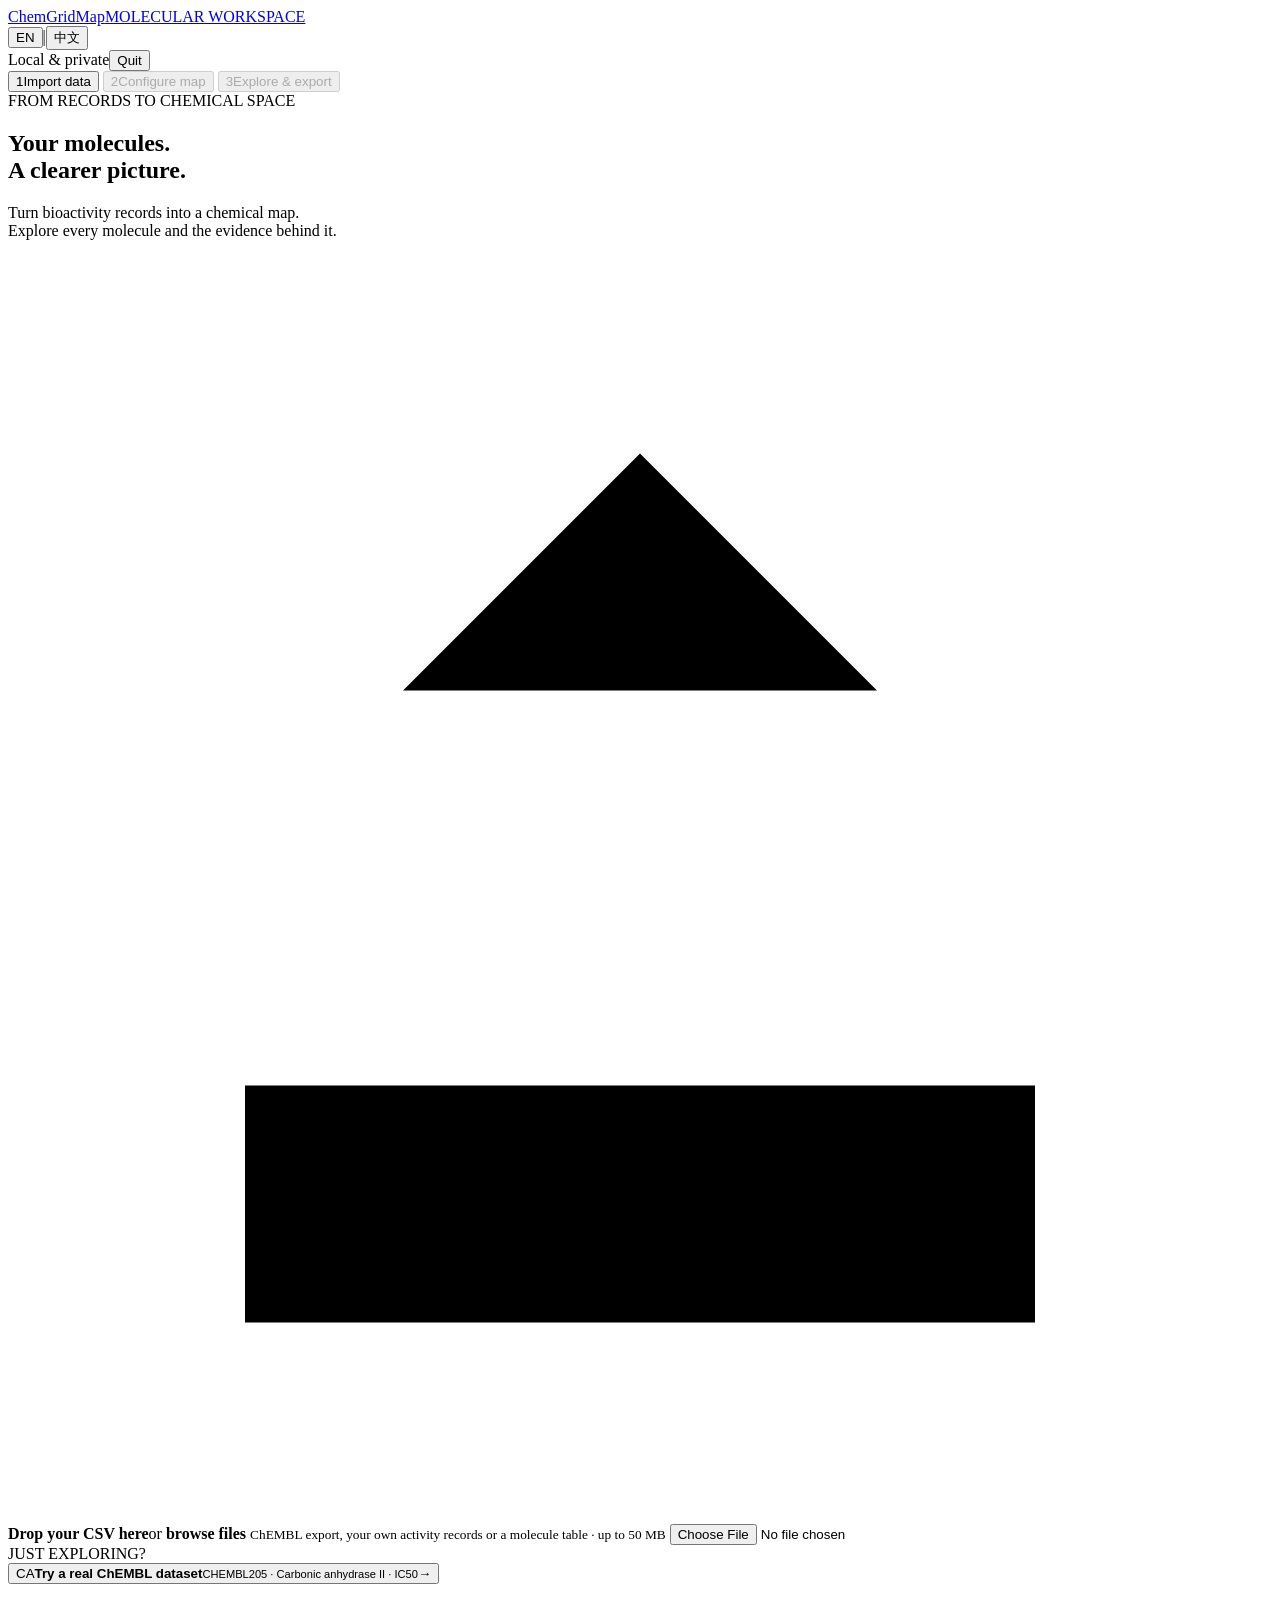
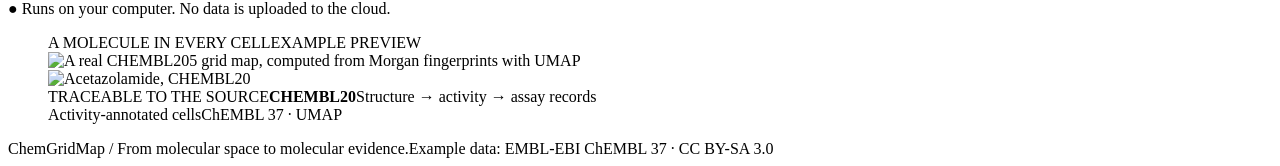
==== src/chemgridmap/web/index.html @ 155665f1 "Keep inspector field labels on one line and tidy the lookup control The inspector's field list share" ====
<!doctype html>
<html lang="en">
<head>
  <meta charset="utf-8">
  <meta name="viewport" content="width=device-width, initial-scale=1">
  <title data-i18n-text="s.001">ChemGridMap | Molecular workspace</title>
  <link rel="icon" href="data:,">
  <link rel="stylesheet" href="/app.css">
  <script src="/app.js" defer></script>
</head>
<body>
  <header class="topbar">
    <a class="brand" href="#" id="home" aria-label="ChemGridMap home" data-i18n-aria-label="s.002"><span class="brand-mark" aria-hidden="true"></span>ChemGridMap<span class="brand-tag" data-i18n-text="s.003">MOLECULAR WORKSPACE</span></a>
    <div class="top-actions"><div class="language-switch" role="group" aria-label="Language" data-i18n-aria-label="s.216"><button type="button" data-language="en" lang="en" aria-pressed="true" aria-label="English" data-i18n-aria-label="s.217">EN</button><span aria-hidden="true">|</span><button type="button" data-language="zh" lang="zh-CN" aria-pressed="false" aria-label="Chinese" data-i18n-aria-label="s.218">中文</button></div><span class="local-badge" data-i18n-text="s.004">Local &amp; private</span><span id="version"></span><button id="quit" class="quiet" data-i18n-text="s.005">Quit</button></div>
  </header>
  <nav class="stepper" aria-label="Workflow" data-i18n-aria-label="s.006">
    <button id="step-import" aria-current="step" data-i18n-text="s.007"><span>1</span>Import data</button><i aria-hidden="true"></i>
    <button id="step-configure" disabled data-i18n-text="s.008"><span>2</span>Configure map</button><i aria-hidden="true"></i>
    <button id="step-explore" disabled data-i18n-text="s.009"><span>3</span>Explore &amp; export</button>
  </nav>
  <div id="status" role="status" aria-live="polite" hidden></div>
  <main>
    <section id="page-import" class="page landing" aria-labelledby="import-title">
      <div class="welcome">
        <div class="eyebrow" data-i18n-text="s.010">FROM RECORDS TO CHEMICAL SPACE</div>
        <h1 id="import-title" data-i18n-text="s.011|s.012">Your molecules.<br>A clearer picture.</h1>
        <p class="lede" data-i18n-text="s.013|s.014">Turn bioactivity records into a chemical map.<br>Explore every molecule and the evidence behind it.</p>
        <label class="upload" id="drop-zone" for="csv">
          <svg viewBox="0 0 32 32" aria-hidden="true"><path d="M16 22V5m-6 6 6-6 6 6M6 21v6h20v-6"/></svg>
          <strong data-i18n-text="s.015">Drop your CSV here</strong><span data-i18n-text="s.016">or <b data-i18n-text="s.017">browse files</b></span>
          <small data-i18n-text="s.018">ChEMBL export, your own activity records or a molecule table · up to 50 MB</small>
          <input type="file" id="csv" accept=".csv,.tsv,text/csv" aria-label="Choose a CSV file" data-i18n-aria-label="s.019">
        </label>
        <div class="or-line"><span data-i18n-text="s.020">JUST EXPLORING?</span></div>
        <button id="demo" class="example-button"><span class="example-icon" aria-hidden="true">CA</span><span><strong data-i18n-text="s.021">Try a real ChEMBL dataset</strong><small data-i18n-text="s.022">CHEMBL205 · Carbonic anhydrase II · IC50</small></span><span class="arrow" aria-hidden="true">→</span></button>
        <p class="privacy" data-i18n-text="s.023"><span aria-hidden="true">●</span> Runs on your computer. No data is uploaded to the cloud.</p>
      </div>
      <figure class="example-art">
        <div class="art-header"><span class="eyebrow" data-i18n-text="s.024">A MOLECULE IN EVERY CELL</span><span class="sample-tag" data-i18n-text="s.025">EXAMPLE PREVIEW</span></div>
        <img class="hero-map" src="/example-map.svg" alt="A real CHEMBL205 grid map, computed from Morgan fingerprints with UMAP" data-i18n-alt="s.026">
        <div class="art-detail"><img src="/example-molecule.svg" alt="Acetazolamide, CHEMBL20" data-i18n-alt="s.027"><div><span class="eyebrow" data-i18n-text="s.028">TRACEABLE TO THE SOURCE</span><strong>CHEMBL20</strong><span data-i18n-text="s.029">Structure → activity → assay records</span></div></div>
        <figcaption><span data-i18n-text="s.030"><i class="dot active"></i><i class="dot medium"></i><i class="dot inactive"></i> Activity-annotated cells</span><span>ChEMBL 37 · UMAP</span></figcaption>
      </figure>
    </section>
    <section id="page-configure" class="page configure" hidden aria-labelledby="configure-title">
      <div class="page-heading"><div><div class="eyebrow" data-i18n-text="s.031">YOUR DATA, YOUR MAP</div><h1 id="configure-title" data-i18n-text="s.032">Ready to find the landscape?</h1><p class="muted" data-i18n-text="s.033">Review the input. Start with the defaults, or fine-tune your map.</p></div><button id="replace-input" class="secondary" data-i18n-text="s.034">Change dataset</button></div>
      <div class="configuration-grid">
        <aside class="source-card">
          <span class="eyebrow" data-i18n-text="s.035">SOURCE DATA</span><h2 id="input-name">Your dataset</h2><div id="input-summary" hidden></div>
          <div id="input-stats" class="source-stats"></div>
          <div class="source-note"><span aria-hidden="true">✓</span><div><strong data-i18n-text="s.037">Original records preserved</strong><p data-i18n-text="s.038">Cleaning and exclusions are recorded. Aggregated molecules remain linked to their retained source records.</p></div></div>
          <details id="preview" class="preview" hidden><summary data-i18n-text="s.039">Preview input records</summary><div id="preview-table" class="table-scroll"></div></details>
          <div class="source-note subtle"><span aria-hidden="true">↗</span><div><strong data-i18n-text="s.040">What happens next</strong><p data-i18n-text="s.041">Validate structures, summarize activity, project to 2D and assign one molecule per cell.</p></div></div>
        </aside>
        <form id="options" class="settings-card">
          <div class="settings-section"><div class="section-heading"><span class="number">01</span><h2 data-i18n-text="s.042">Data &amp; activity</h2></div>
            <label for="input-format" data-i18n-text="s.043">Input type<button type="button" class="parameter-help" data-help="h.input-format" data-help-control="input-format" aria-label="Help: Input type" aria-describedby="parameter-tooltip">?</button><select id="input-format"><option value="chembl" data-i18n-text="s.044">ChEMBL activity records</option><option value="generic" data-i18n-text="s.045">Generic activity records</option><option value="molecule" data-i18n-text="s.046">Molecule table (one row per molecule)</option></select></label>
            <div id="chembl-options" class="form-row"><label for="target" data-i18n-text="s.047">Target ChEMBL ID<button type="button" class="parameter-help" data-help="h.target" data-help-control="target" aria-label="Help: Target ChEMBL ID" aria-describedby="parameter-tooltip">?</button><input id="target" placeholder="Auto-detect one target" list="target-list" data-i18n-placeholder="s.048"><datalist id="target-list"></datalist></label><label for="activity-type" data-i18n-text="s.049">Activity endpoint<button type="button" class="parameter-help" data-help="h.activity-type" data-help-control="activity-type" aria-label="Help: Activity endpoint" aria-describedby="parameter-tooltip">?</button><select id="activity-type"><option>IC50</option><option>Ki</option><option>Kd</option><option>EC50</option><option>AC50</option><option data-i18n-text="s.050" value="Potency">Potency</option></select></label></div>
            <div id="molecule-options" hidden>
              <div class="form-row"><label for="compound-column" data-i18n-text="s.051">Compound column (record input)<button type="button" class="parameter-help" data-help="h.compound-column" data-help-control="compound-column" aria-label="Help: Compound column (record input)" aria-describedby="parameter-tooltip">?</button><select id="compound-column"></select></label><label for="smiles-col" data-i18n-text="s.052">SMILES column<button type="button" class="parameter-help" data-help="h.smiles-col" data-help-control="smiles-col" aria-label="Help: SMILES column" aria-describedby="parameter-tooltip">?</button><select id="smiles-col"></select></label></div>
              <div class="form-row"><label for="value-col" data-i18n-text="s.053">Activity column<button type="button" class="parameter-help" data-help="h.value-col" data-help-control="value-col" aria-label="Help: Activity column" aria-describedby="parameter-tooltip">?</button><select id="value-col"></select></label><label for="value-unit" data-i18n-text="s.054">Unit<button type="button" class="parameter-help" data-help="h.value-unit" data-help-control="value-unit" aria-label="Help: Unit" aria-describedby="parameter-tooltip">?</button><select id="value-unit"><option value="p">pActivity (−log10 M)</option><option>M</option><option>mM</option><option value="uM">µM</option><option>nM</option><option>pM</option></select></label></div>
              <label for="unit-column" data-i18n-text="s.055">Unit column (optional)<button type="button" class="parameter-help" data-help="h.unit-column" data-help-control="unit-column" aria-label="Help: Unit column (optional)" aria-describedby="parameter-tooltip">?</button><select id="unit-column"></select></label>
              <label for="document-column" data-i18n-text="s.056">Evidence unit column (document, batch or run)<button type="button" class="parameter-help" data-help="h.document-column" data-help-control="document-column" aria-label="Help: Evidence unit column (document, batch or run)" aria-describedby="parameter-tooltip">?</button><select id="document-column"></select><span class="micro" data-i18n-text="s.057">Records in one unit count as one piece of evidence.</span></label>
              <label id="reference-column-control" for="reference-column" data-i18n-text="c.reference-column">Reference column (DOI, PubMed ID or URL)<button type="button" class="parameter-help" data-help="h.reference-column" data-help-control="reference-column" aria-label="Help: Reference column (DOI, PubMed ID or URL)" aria-describedby="parameter-tooltip">?</button><select id="reference-column"></select></label>
              <div class="form-row"><label for="relation-column" data-i18n-text="s.058">Relation column (optional)<button type="button" class="parameter-help" data-help="h.relation-column" data-help-control="relation-column" aria-label="Help: Relation column (optional)" aria-describedby="parameter-tooltip">?</button><select id="relation-column"></select></label><label for="label-col" data-i18n-text="s.059">Class column (optional)<button type="button" class="parameter-help" data-help="h.label-col" data-help-control="label-col" aria-label="Help: Class column (optional)" aria-describedby="parameter-tooltip">?</button><select id="label-col"></select></label></div>
              <div id="source-input-control" hidden>
                <label for="source-csv" data-i18n-text="c.source-csv">Source lookup: ChEMBL export (optional)<button type="button" class="parameter-help" data-help="h.source-csv" data-help-control="source-csv" aria-label="Help: Source lookup: ChEMBL export (optional)" aria-describedby="parameter-tooltip">?</button><input id="source-csv" type="file" accept=".csv,.tsv,text/csv,text/tab-separated-values" aria-label="Source lookup: ChEMBL export (optional)" data-i18n-aria-label="c.source-csv"><span class="localized-file-picker" aria-hidden="true" data-i18n-text="u.chooseFile">Choose file</span></label>
                <div id="source-input-info" hidden><p class="query-file"><strong id="source-input-name"></strong><span id="source-input-rows" class="micro"></span><button id="remove-source-input" type="button" class="quiet" data-i18n-text="s.064">Remove</button></p></div>
              </div>
              <p class="micro" data-i18n-text="s.060">Generic activity records use a compound, SMILES and activity column to aggregate repeated records. Evidence units estimate class support with the same evidence code as ChEMBL input.</p>
            </div>
            <section class="query-input" aria-labelledby="query-input-title">
              <h3 id="query-input-title" data-i18n-text="s.061">Unmeasured molecules (optional)</h3>
              <p class="micro" data-i18n-text="s.062">Mapped with the measured data and listed with their most similar measured molecules. No activity is predicted.</p>
              <label for="query-csv" data-i18n-text="s.063">CSV or TSV file<button type="button" class="parameter-help" data-help="h.query-csv" data-help-control="query-csv" aria-label="Help: CSV or TSV file" aria-describedby="parameter-tooltip">?</button><input type="file" id="query-csv" accept=".csv,.tsv,text/csv,text/tab-separated-values" aria-label="CSV or TSV file" data-i18n-aria-label="s.063"><span class="localized-file-picker" aria-hidden="true" data-i18n-text="u.chooseFile">Choose file</span></label>
              <div id="query-input-info" hidden>
                <p class="query-file"><strong id="query-input-name"></strong><span id="query-input-rows" class="micro"></span><button id="remove-query-input" type="button" class="quiet" data-i18n-text="s.064">Remove</button></p>
                <div class="form-row"><label for="query-smiles-col" data-i18n-text="s.052">SMILES column<button type="button" class="parameter-help" data-help="h.query-smiles-col" data-help-control="query-smiles-col" aria-label="Help: SMILES column" aria-describedby="parameter-tooltip">?</button><select id="query-smiles-col"></select></label><label for="query-id-col" data-i18n-text="s.065">ID column (optional)<button type="button" class="parameter-help" data-help="h.query-id-col" data-help-control="query-id-col" aria-label="Help: ID column (optional)" aria-describedby="parameter-tooltip">?</button><select id="query-id-col"></select></label></div>
              </div>
            </section>
          </div>
          <div class="settings-section"><div class="section-heading"><span class="number">02</span><h2 data-i18n-text="s.066">Layout</h2><span class="pill" data-i18n-text="s.067">Defaults ready to use</span></div>
            <div class="form-row"><label for="representation" data-i18n-text="s.068">Representation<button type="button" class="parameter-help" data-help="h.representation" data-help-control="representation" aria-label="Help: Representation" aria-describedby="parameter-tooltip">?</button><select id="representation"><option value="morgan" data-i18n-text="s.069">Morgan fingerprint</option><option value="descriptors" data-i18n-text="s.070">Molecular descriptors</option></select></label><label for="projection" data-i18n-text="s.071">2D projection<button type="button" class="parameter-help" data-help="h.projection" data-help-control="projection" aria-label="Help: 2D projection" aria-describedby="parameter-tooltip">?</button><select id="projection"><option value="umap" data-i18n-text="s.072">UMAP · default nonlinear neighborhoods</option><option value="pca" data-i18n-text="s.073">PCA · fast starting point</option><option value="tsne" data-i18n-text="s.074">t-SNE · nonlinear neighborhoods</option></select></label></div>
            <div class="density-control"><div class="density-copy"><label for="occupancy" data-i18n-text="s.075">Grid occupancy <button type="button" class="parameter-help" data-help="h.occupancy" data-help-control="occupancy" aria-label="Help: Grid occupancy" aria-describedby="parameter-tooltip">?</button><output id="occupancy-value">40%</output></label><input id="occupancy" type="range" min="10" max="100" value="40" step="5"><div class="range-ends"><span data-i18n-text="s.076">More open space</span><span data-i18n-text="s.077">More compact</span></div></div><div id="density-preview" class="density-preview" aria-hidden="true"></div></div>
            <p class="micro" data-i18n-text="s.078">Occupancy controls empty space, not guaranteed neighborhood preservation.</p>
          </div>
          <details id="advanced" class="advanced"><summary data-i18n-text="s.079">Advanced settings <span data-i18n-text="s.080">Activity thresholds, molecular identity &amp; export</span></summary>
            <div class="form-row"><label for="grouping" data-i18n-text="s.081">Structure grouping<button type="button" class="parameter-help" data-help="h.grouping" data-help-control="grouping" aria-label="Help: Structure grouping" aria-describedby="parameter-tooltip">?</button><select id="grouping"><option value="butina">Morgan / Butina</option><option value="external" data-i18n-text="s.082">Supplied groups (molecule table)</option><option value="none" data-i18n-text="s.083">No grouping</option></select></label><label for="group-similarity" data-butina-setting data-i18n-text="s.084">Center similarity threshold<button type="button" class="parameter-help" data-help="h.group-similarity" data-help-control="group-similarity" aria-label="Help: Center similarity threshold" aria-describedby="parameter-tooltip">?</button><input id="group-similarity" type="number" min="0.01" max="1" step="0.01" value="0.6"></label></div>
            <div class="form-row" data-external-setting><label for="cluster-col" data-i18n-text="s.085">External group column<button type="button" class="parameter-help" data-help="h.cluster-col" data-help-control="cluster-col" aria-label="Help: External group column" aria-describedby="parameter-tooltip">?</button><input id="cluster-col" placeholder="cluster_id"></label><label for="cluster-source" data-i18n-text="s.086">External group source<button type="button" class="parameter-help" data-help="h.cluster-source" data-help-control="cluster-source" aria-label="Help: External group source" aria-describedby="parameter-tooltip">?</button><input id="cluster-source" placeholder="Method, parameters or provenance" data-i18n-placeholder="s.087"></label></div>
            <div class="form-row" data-core-setting><label for="core-rule" data-i18n-text="s.088">Group core<button type="button" class="parameter-help" data-help="h.core-rule" data-help-control="core-rule" aria-label="Help: Group core" aria-describedby="parameter-tooltip">?</button><select id="core-rule"><option value="coverage" data-i18n-text="s.089">Largest core covering the target share</option><option value="most_frequent" data-i18n-text="s.090">Most frequent scaffold (0.4 rule)</option><option value="fmcs" data-i18n-text="s.091">FMCS within the coverage target</option></select></label><label for="core-coverage-target" data-i18n-text="s.092">Core coverage target<button type="button" class="parameter-help" data-help="h.core-coverage-target" data-help-control="core-coverage-target" aria-label="Help: Core coverage target" aria-describedby="parameter-tooltip">?</button><input id="core-coverage-target" type="number" min="0.5" max="1" step="0.05" value="0.8"></label></div>
            <label for="fmcs-timeout" data-fmcs-setting hidden data-i18n-text="s.093">FMCS timeout (seconds)<button type="button" class="parameter-help" data-help="h.fmcs-timeout" data-help-control="fmcs-timeout" aria-label="Help: FMCS timeout (seconds)" aria-describedby="parameter-tooltip">?</button><input id="fmcs-timeout" type="number" min="1" step="1" value="1"><span class="micro" data-i18n-text="s.094">A timeout produces a partial core and can vary with machine speed and load.</span></label>
            <div class="form-row"><label for="grid-refinement" data-i18n-text="s.095">Grid layout<button type="button" class="parameter-help" data-help="h.grid-refinement" data-help-control="grid-refinement" aria-label="Help: Grid layout" aria-describedby="parameter-tooltip">?</button><select id="grid-refinement"><option value="neighbors" data-i18n-text="s.096">Neighbor-refined</option><option value="none" data-i18n-text="s.097">Minimum displacement (0.4 rule)</option></select></label><label for="activity-confidence" class="checkbox" data-i18n-text="s.098"><input type="checkbox" id="activity-confidence" checked> Estimate activity class support from source documents<button type="button" class="parameter-help" data-help="h.activity-confidence" data-help-control="activity-confidence" aria-label="Help: Estimate activity class support from source documents" aria-describedby="parameter-tooltip">?</button></label></div>
            <label for="merge-identical-documents" class="checkbox" data-i18n-text="s.099"><input type="checkbox" id="merge-identical-documents" checked> Merge identical activity values across source documents into one evidence unit<button type="button" class="parameter-help" data-help="h.merge-identical-documents" data-help-control="merge-identical-documents" aria-label="Help: Merge identical activity values across source documents into one evidence unit" aria-describedby="parameter-tooltip">?</button></label>
            <label for="use-assumed-sigma" class="checkbox" data-i18n-text="s.100"><input type="checkbox" id="use-assumed-sigma"> Use an assumed σ instead of estimating it from the data<button type="button" class="parameter-help" data-help="h.use-assumed-sigma" data-help-control="use-assumed-sigma" aria-label="Help: Use an assumed σ instead of estimating it from the data" aria-describedby="parameter-tooltip">?</button></label>
            <label for="assumed-sigma" data-i18n-text="s.101">Assumed σ (log units)<button type="button" class="parameter-help" data-help="h.assumed-sigma" data-help-control="assumed-sigma" aria-label="Help: Assumed σ (log units)" aria-describedby="parameter-tooltip">?</button><input id="assumed-sigma" type="number" min="0" step="any" value="0.64" disabled></label>
            <p class="micro" data-i18n-text="s.102">Use this when there are no evidence-unit identifiers or too few repeated compounds. 0.64 is the literature value used by the fallback (Landrum &amp; Riniker 2024).</p>
            <p id="assumed-sigma-unavailable" class="micro" hidden data-i18n-text="s.103">A molecule table has one row per molecule and does not estimate activity evidence. Use Generic activity records to apply an assumed σ.</p>
            <label for="evidence-model" data-i18n-text="s.104">Activity evidence model<button type="button" class="parameter-help" data-help="h.evidence-model" data-help-control="evidence-model" aria-label="Help: Activity evidence model" aria-describedby="parameter-tooltip">?</button><select id="evidence-model"><option value="gaussian" data-i18n-text="s.105">Gaussian (default)</option><option value="exclude-flagged" data-i18n-text="s.106">Exclude documents in flagged offset pairs</option></select></label>
            <div class="form-row"><label for="support-level" data-i18n-text="s.107">Support level<button type="button" class="parameter-help" data-help="h.support-level" data-help-control="support-level" aria-label="Help: Support level" aria-describedby="parameter-tooltip">?</button><input id="support-level" type="number" min="0.51" max="0.99" step="any" value="0.8"></label><label data-i18n-option="offset-display:s.109" for="offset-display" data-i18n-text="s.108">Offset display<button type="button" class="parameter-help" data-help="h.offset-display" data-help-control="offset-display" aria-label="Help: Offset display" aria-describedby="parameter-tooltip">?</button><select id="offset-display"><option value="none" selected>Leave display unchanged</option><option value="uncertain" data-i18n-text="s.110">Mark touched entries uncertain</option></select></label></div>
            <div class="form-row"><label for="offset-min-shared" data-i18n-text="s.111">Offset minimum shared entries<button type="button" class="parameter-help" data-help="h.offset-min-shared" data-help-control="offset-min-shared" aria-label="Help: Offset minimum shared entries" aria-describedby="parameter-tooltip">?</button><input id="offset-min-shared" type="number" min="2" step="1" value="3"></label><label for="offset-min-difference" data-i18n-text="s.112">Offset minimum difference (log units)<button type="button" class="parameter-help" data-help="h.offset-min-difference" data-help-control="offset-min-difference" aria-label="Help: Offset minimum difference (log units)" aria-describedby="parameter-tooltip">?</button><input id="offset-min-difference" type="number" min="0.01" step="any" value="1"></label></div>
            <label for="offset-sign-agreement" data-i18n-text="s.113">Offset sign agreement<button type="button" class="parameter-help" data-help="h.offset-sign-agreement" data-help-control="offset-sign-agreement" aria-label="Help: Offset sign agreement" aria-describedby="parameter-tooltip">?</button><input id="offset-sign-agreement" type="number" min="0.51" max="1" step="any" value="0.8"></label>
            <label for="identity-conflicts" data-i18n-text="s.114">Parent identity conflicts<button type="button" class="parameter-help" data-help="h.identity-conflicts" data-help-control="identity-conflicts" aria-label="Help: Parent identity conflicts" aria-describedby="parameter-tooltip">?</button><select id="identity-conflicts"><option value="error" data-i18n-text="s.115">Stop and report</option><option value="exclude" data-i18n-text="s.116">Exclude conflicting parents</option></select></label>
            <p class="micro" data-i18n-text="s.117">Groups use original Morgan fingerprints, not 2D islands. Exact grouping supports up to 10,000 molecules; choose No grouping for larger maps.</p>
            <div class="form-row"><label for="lower"><span id="lower-label">Lower pChEMBL</span><button type="button" class="parameter-help" data-help="h.lower" data-help-control="lower" aria-label="Help: Lower pChEMBL" aria-describedby="parameter-tooltip">?</button><input id="lower" type="number" value="6" step="0.1" required></label><label for="upper"><span id="upper-label">Upper pChEMBL</span><button type="button" class="parameter-help" data-help="h.upper" data-help-control="upper" aria-label="Help: Upper pChEMBL" aria-describedby="parameter-tooltip">?</button><input id="upper" type="number" value="7" step="0.1" required></label></div>
            <div class="form-row"><label for="conflict-range" data-i18n-text="s.120">Wide record range threshold<button type="button" class="parameter-help" data-help="h.conflict-range" data-help-control="conflict-range" aria-label="Help: Wide record range threshold" aria-describedby="parameter-tooltip">?</button><input id="conflict-range" type="number" value="1" min="0" step="0.1" required></label><label for="seed" data-i18n-text="s.121">Random seed<button type="button" class="parameter-help" data-help="h.seed" data-help-control="seed" aria-label="Help: Random seed" aria-describedby="parameter-tooltip">?</button><input id="seed" type="number" value="42" min="0" step="1" required></label></div>
            <label for="identity" data-i18n-text="s.122">Molecular identity<button type="button" class="parameter-help" data-help="h.identity" data-help-control="identity" aria-label="Help: Molecular identity" aria-describedby="parameter-tooltip">?</button><select id="identity"><option value="auto" data-i18n-text="s.123">Automatic (parent IDs when available)</option><option value="parent-id" data-i18n-text="s.124">Require parent IDs</option><option value="canonical-smiles" data-i18n-text="s.125">Canonical SMILES</option></select></label>
            <label for="structure-policy" data-i18n-text="s.126">Structure policy<button type="button" class="parameter-help" data-help="h.structure-policy" data-help-control="structure-policy" aria-label="Help: Structure policy" aria-describedby="parameter-tooltip">?</button><select id="structure-policy"><option value="auto" data-i18n-text="s.127">Automatic</option><option value="parent" data-i18n-text="s.128">ChEMBL parent normalization</option><option value="as-recorded" data-i18n-text="s.129">As recorded</option></select></label>
            <label for="detail" data-i18n-text="s.130">Map detail<button type="button" class="parameter-help" data-help="h.detail" data-help-control="detail" aria-label="Help: Map detail" aria-describedby="parameter-tooltip">?</button><select id="detail"><option value="auto" data-i18n-text="s.131">Auto: structures up to 2,000 molecules</option><option value="full" data-i18n-text="s.132">All molecular structures</option><option value="overview" data-i18n-text="s.133">Color overview</option></select></label>
            <label for="raster" class="checkbox" data-i18n-text="s.134"><input type="checkbox" id="raster" checked> Include PNG and PDF alongside SVG<button type="button" class="parameter-help" data-help="h.raster" data-help-control="raster" aria-label="Help: Include PNG and PDF alongside SVG" aria-describedby="parameter-tooltip">?</button></label>
          </details>
          <div class="build-row"><span data-i18n-text="s.135">All results are saved locally.</span><button id="build" type="submit" class="primary" disabled data-i18n-text="s.136">Generate map <span aria-hidden="true">→</span></button></div>
        </form>
      </div>
    </section>
    <section id="page-explore" class="page explore" hidden aria-labelledby="explore-title">
      <div class="page-heading explore-heading"><div><span class="eyebrow" data-i18n-text="s.137">MOLECULAR LANDSCAPE</span><h1 id="explore-title" data-i18n-text="s.138">Explore the map</h1><p id="run-caption" class="muted"></p></div><div class="result-actions"><button id="adjust-settings" class="secondary" data-i18n-text="s.139">Adjust settings</button><button id="open-audit" class="secondary" disabled data-i18n-text="s.140">Data audit <span id="audit-count" class="count-badge" hidden></span></button><button id="open-export" class="primary" disabled data-i18n-text="s.141">Export <span aria-hidden="true">↗</span></button></div></div>
      <section id="summary" class="stat-strip" hidden aria-label="Run summary" data-i18n-aria-label="s.142"></section>
      <section id="group-controls" class="group-controls" hidden aria-label="Structural comparison" data-i18n-aria-label="s.143">
        <label for="color-mode" data-i18n-text="s.144">Color by<button type="button" class="parameter-help" data-help="h.color-mode" data-help-control="color-mode" aria-label="Help: Color by" aria-describedby="parameter-tooltip">?</button><select id="color-mode"><option value="activity" data-i18n-text="s.145">Observed activity</option><option value="support" data-i18n-text="s.146">Activity class support</option><option value="reliability" data-i18n-text="s.147">Neighbor reliability</option><option value="structure" data-i18n-text="s.148">Structure group</option></select></label>
        <label for="measurement-filter" id="measurement-filter-control" hidden data-i18n-text="s.149">Show<button type="button" class="parameter-help" data-help="h.measurement-filter" data-help-control="measurement-filter" aria-label="Help: Show" aria-describedby="parameter-tooltip">?</button><select id="measurement-filter"><option value="all" data-i18n-text="s.150">All molecules</option><option value="measured" data-i18n-text="s.151">Measured only</option><option value="not_measured" data-i18n-text="s.152">Not measured only</option></select></label>
        <label for="group-select" data-group-only data-i18n-text="s.148">Structure group<button type="button" class="parameter-help" data-help="h.group-select" data-help-control="group-select" aria-label="Help: Structure group" aria-describedby="parameter-tooltip">?</button><select id="group-select"><option value="" selected data-i18n-text="s.153">None</option></select></label>
        <button id="compare-group" class="secondary" data-group-only disabled data-i18n-text="s.154">Compare structures</button>
        <label for="show-neighbor-links" class="checkbox" data-i18n-text="s.155"><input id="show-neighbor-links" type="checkbox" checked> Mark neighbor agreement<button type="button" class="parameter-help" data-help="h.show-neighbor-links" data-help-control="show-neighbor-links" aria-label="Help: Mark neighbor agreement" aria-describedby="parameter-tooltip">?</button></label>
        <div id="group-core-card" class="group-core-card" hidden aria-live="polite"><div id="group-core-svg" class="group-core-image"></div><div><strong id="group-core-title"></strong><p id="group-core-coverage"></p><p id="group-core-rule" class="micro"></p></div></div>
        <span id="group-method" class="micro" data-group-only></span>
      </section>
      <div class="map-and-inspector" id="map-layout">
        <section class="map-card">
          <div class="map-toolbar"><div class="tabs" role="tablist" aria-label="Map view" data-i18n-aria-label="s.156"><button id="grid-tab" class="active" role="tab" aria-selected="true" data-i18n-text="s.157">Grid map</button><button id="projection-tab" role="tab" aria-selected="false" data-i18n-text="s.071">2D projection</button></div><form id="find-molecule" class="find"><input id="molecule-id" placeholder="Find a molecule ID" aria-label="Molecule ID" data-i18n-placeholder="s.158" data-i18n-aria-label="s.159"><button aria-label="Find molecule" data-i18n-text="s.161" data-i18n-aria-label="s.160">Find</button></form><div class="zoom-tools"><button id="zoom-out" aria-label="Zoom out" data-i18n-aria-label="s.162">−</button><button id="fit" data-i18n-text="s.163">Fit</button><button id="zoom-in" aria-label="Zoom in" data-i18n-aria-label="s.164">+</button></div></div>
          <div id="map-viewport" tabindex="0" aria-label="Chemical map. Click a molecule to inspect. Drag to pan, scroll to zoom, or use plus, minus and zero keys." data-i18n-aria-label="s.165">
            <div id="empty-map"><div class="loading-mark" aria-hidden="true"><i></i><i></i><i></i><i></i></div><h2 data-i18n-text="s.166">Building your chemical landscape</h2><p id="build-progress">Preparing input records...</p><small data-i18n-text="s.168">Keep this window open. Results will appear here automatically.</small></div>
            <div id="map-stage"></div>
          </div>
          <div class="map-bottom"><div id="legend" class="legend"></div><span id="view-hint" class="map-hint">Click a cell to inspect · Scroll to zoom · Drag to pan</span></div>
        </section>
        <aside id="inspector" class="inspector" hidden aria-label="Selected molecule" data-i18n-aria-label="s.170">
          <div class="inspector-heading"><span class="eyebrow" data-i18n-text="s.171">MOLECULE INSPECTOR</span><button id="close-inspector" class="icon-button" aria-label="Close molecule inspector" data-i18n-aria-label="s.172">×</button></div>
          <p id="selection-hint" class="muted">Select a molecule on the map.</p>
          <div id="selected-group" class="group-link" hidden><span id="selected-group-summary"></span><button id="selected-group-highlight" class="secondary full" data-i18n-text="s.174">Highlight on map</button><button id="selected-group-button" class="secondary full" data-i18n-text="s.175">Compare this structural group</button></div>
          <div id="neighbor-key" class="neighbor-key" hidden><span class="shared" data-i18n-text="s.176">Shared neighbor</span><span class="grid-only" data-i18n-text="s.177">Grid only</span><span class="representation-only" data-i18n-text="s.178">Representation only</span><p class="micro" data-i18n-text="s.179">Outlines mark neighborhood membership, not confidence.</p></div>
          <div id="selection" hidden>
            <p id="query-match-note" class="note" hidden></p>
            <div class="selected-title"><h2 id="selected-id"></h2><span id="measurement-badge" class="measurement-badge" hidden data-i18n-text="s.180">Not measured</span></div>
            <div id="cell-location" class="micro"></div><div id="molecule-svg"></div>
            <div id="query-selection" hidden><div id="query-summary"></div><section id="query-neighbors"><h3 data-i18n-text="s.181">Most similar measured molecules (Morgan Tanimoto)</h3><div id="query-neighbor-table" class="table-scroll"></div><p class="micro" data-i18n-text="s.182">Measured neighbours in fingerprint space, not a prediction for this molecule. Grid adjacency is not evidence.</p></section></div>
            <div id="measured-selection"><div id="evidence-summary"></div><section id="sources" hidden aria-labelledby="sources-title"><h3 id="sources-title" data-i18n-text="u5.sources">Sources</h3><ul id="source-list" class="source-list" tabindex="0" aria-labelledby="sources-title"></ul></section><section id="possible-sources" hidden aria-labelledby="possible-sources-title"><h3 id="possible-sources-title" data-i18n-text="u7.possibleSources">Possible sources (same structure in the ChEMBL file)</h3><p id="possible-sources-note" class="micro"></p><ul id="possible-source-list" class="source-list" tabindex="0" aria-labelledby="possible-sources-title"></ul><p id="possible-sources-empty" class="micro" hidden></p></section><details><summary data-i18n-text="s.183">Local grid window</summary><div id="neighborhood-svg"></div><p class="micro" data-i18n-text="s.184">Occupied cells in a 3 × 3 grid window, not necessarily high-dimensional nearest neighbors.</p></details><details data-i18n-child="neighbor-title:s.185"><summary id="neighbor-title">Representation vs grid neighbors</summary><p id="neighbor-summary" class="micro"></p><p class="micro" data-i18n-text="s.186">All distance ties are included. Layout adjacency alone is not evidence of chemical or biological similarity.</p><div id="neighbor-table" class="table-scroll"></div></details><button id="view-records" class="secondary full" data-i18n-text="s.187">View source records</button><button id="download-evidence" class="quiet full" data-i18n-text="s.188">Download source records CSV</button><button id="download-audit" class="secondary full" data-i18n-text="s.189">Download checked evidence ZIP</button></div>
          </div>
        </aside>
      </div>
    </section>
  </main>
  <dialog id="comparison-dialog" class="wide-dialog"><div class="dialog-heading"><div><span class="eyebrow" data-i18n-text="s.190">STRUCTURAL COMPARISON</span><h2 id="comparison-title"></h2></div><button class="icon-button" data-close-dialog aria-label="Close structural comparison" data-i18n-aria-label="s.191">×</button></div>
    <div class="core-summary"><figure><div id="core-svg"></div><figcaption data-i18n-text="s.192">Selected core</figcaption></figure><figure><div id="representative-svg"></div><figcaption data-i18n-text="s.193">Representative molecule</figcaption></figure><div><p id="core-coverage"></p><p id="comparison-rule" class="micro"></p><p class="micro" data-i18n-text="s.194">Orange highlights atoms and bonds outside the matched core. Activity is shown only in the top strip. This is not a causal structure-activity claim.</p><button id="download-comparison" class="secondary" data-i18n-text="s.195">Download comparison and atom matches</button></div></div>
    <p class="micro" data-i18n-text="s.196">On a narrow screen, scroll the comparison horizontally to keep structures readable.</p><div id="comparison-svg"></div><details><summary data-i18n-text="s.197">All group members and scaffold coverage</summary><div id="group-members" class="table-scroll"></div><p class="micro" data-i18n-text="s.198">Select a row to locate the molecule on the unchanged map. Complete metadata and atom mappings are included in the ZIP.</p></details>
  </dialog>
  <dialog id="audit-dialog" class="wide-dialog"><div class="dialog-heading"><div><span class="eyebrow" data-i18n-text="s.199">QUALITY &amp; PROVENANCE</span><h2 data-i18n-text="s.140">Data audit</h2></div><button class="icon-button" data-close-dialog aria-label="Close data audit" data-i18n-aria-label="s.200">×</button></div><details id="audit" class="audit" hidden open><summary data-i18n-text="s.201">Curation &amp; interpretation</summary><div id="audit-body"></div></details><details id="metrics" class="preview" hidden><summary data-i18n-text="s.202">Projection &amp; grid diagnostics</summary><p class="micro" data-i18n-text="s.203">Projection-to-grid fidelity is separate from chemical or biological validity. These values describe this run, not predictive performance.</p><div id="metrics-table" class="table-scroll"></div></details><p id="saved-location" class="micro"></p></dialog>
  <dialog id="export-dialog"><div class="dialog-heading"><div><span class="eyebrow" data-i18n-text="s.204">TAKE YOUR RESULTS WITH YOU</span><h2 data-i18n-text="s.205">Export results</h2></div><button class="icon-button" data-close-dialog aria-label="Close export" data-i18n-aria-label="s.206">×</button></div><p class="muted" data-i18n-text="s.207">Vector figures, data tables and a complete record of this run.</p><button id="download-all" class="primary full" hidden data-i18n-text="s.208">Complete results <span>ZIP ↓</span></button><div id="figure-downloads" class="figure-downloads"></div><details><summary data-i18n-text="s.209">Individual data &amp; audit files</summary><div id="downloads" class="downloads"></div></details><p class="micro" data-i18n-text="s.210">Figure exports use the full map, not the current zoom level.</p></dialog>
  <dialog id="records-dialog" class="wide-dialog"><div class="dialog-heading"><div><span class="eyebrow" data-i18n-text="s.211">BACK TO THE EXPERIMENT</span><h2 data-i18n-text="s.212">Source activity records</h2></div><button class="icon-button" data-close-dialog aria-label="Close source records" data-i18n-aria-label="s.213">×</button></div><section id="record-section" hidden><p id="record-count" class="muted"></p><div id="record-table" class="table-scroll"></div></section></dialog>
  <footer><span data-i18n-text="-|s.214">ChemGridMap <span class="footer-separator">/</span> From molecular space to molecular evidence.</span><span data-i18n-text="s.215">Example data: EMBL-EBI ChEMBL 37 · CC BY-SA 3.0</span></footer>
</body>
</html>
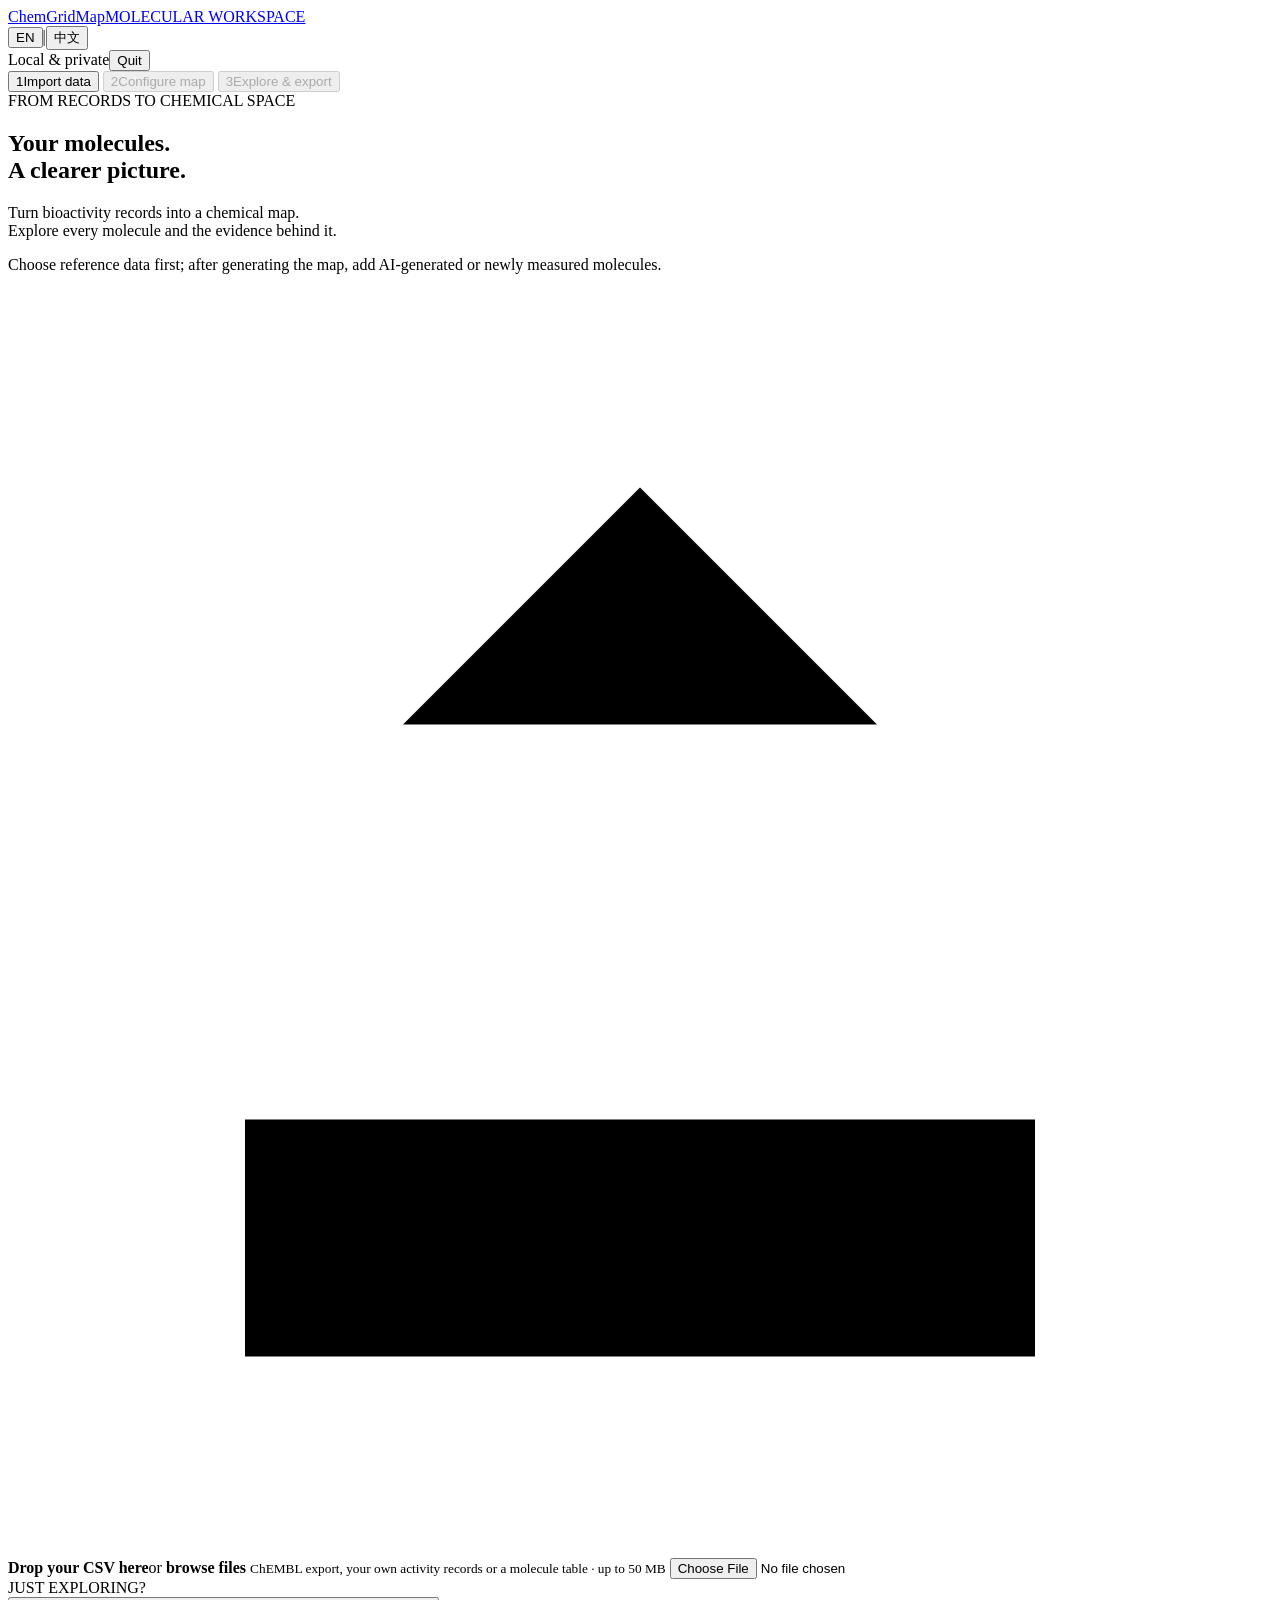
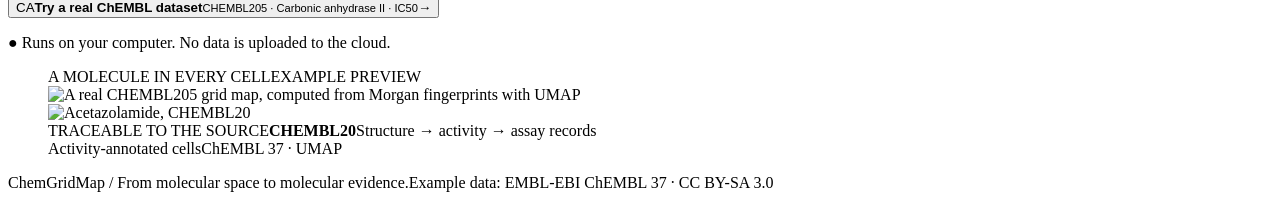
==== commit 933b3078: "Insert new molecules into a fixed reference map Build the reference map first, then add AI-generated" ====
--- a/src/chemgridmap/web/index.html
+++ b/src/chemgridmap/web/index.html
@@ -25,6 +25,7 @@
         <div class="eyebrow" data-i18n-text="s.010">FROM RECORDS TO CHEMICAL SPACE</div>
         <h1 id="import-title" data-i18n-text="s.011|s.012">Your molecules.<br>A clearer picture.</h1>
         <p class="lede" data-i18n-text="s.013|s.014">Turn bioactivity records into a chemical map.<br>Explore every molecule and the evidence behind it.</p>
+        <p class="micro" data-i18n-text="u8.workflow">Choose reference data first; after generating the map, add AI-generated or newly measured molecules.</p>
         <label class="upload" id="drop-zone" for="csv">
           <svg viewBox="0 0 32 32" aria-hidden="true"><path d="M16 22V5m-6 6 6-6 6 6M6 21v6h20v-6"/></svg>
           <strong data-i18n-text="s.015">Drop your CSV here</strong><span data-i18n-text="s.016">or <b data-i18n-text="s.017">browse files</b></span>
@@ -69,15 +70,7 @@
               </div>
               <p class="micro" data-i18n-text="s.060">Generic activity records use a compound, SMILES and activity column to aggregate repeated records. Evidence units estimate class support with the same evidence code as ChEMBL input.</p>
             </div>
-            <section class="query-input" aria-labelledby="query-input-title">
-              <h3 id="query-input-title" data-i18n-text="s.061">Unmeasured molecules (optional)</h3>
-              <p class="micro" data-i18n-text="s.062">Mapped with the measured data and listed with their most similar measured molecules. No activity is predicted.</p>
-              <label for="query-csv" data-i18n-text="s.063">CSV or TSV file<button type="button" class="parameter-help" data-help="h.query-csv" data-help-control="query-csv" aria-label="Help: CSV or TSV file" aria-describedby="parameter-tooltip">?</button><input type="file" id="query-csv" accept=".csv,.tsv,text/csv,text/tab-separated-values" aria-label="CSV or TSV file" data-i18n-aria-label="s.063"><span class="localized-file-picker" aria-hidden="true" data-i18n-text="u.chooseFile">Choose file</span></label>
-              <div id="query-input-info" hidden>
-                <p class="query-file"><strong id="query-input-name"></strong><span id="query-input-rows" class="micro"></span><button id="remove-query-input" type="button" class="quiet" data-i18n-text="s.064">Remove</button></p>
-                <div class="form-row"><label for="query-smiles-col" data-i18n-text="s.052">SMILES column<button type="button" class="parameter-help" data-help="h.query-smiles-col" data-help-control="query-smiles-col" aria-label="Help: SMILES column" aria-describedby="parameter-tooltip">?</button><select id="query-smiles-col"></select></label><label for="query-id-col" data-i18n-text="s.065">ID column (optional)<button type="button" class="parameter-help" data-help="h.query-id-col" data-help-control="query-id-col" aria-label="Help: ID column (optional)" aria-describedby="parameter-tooltip">?</button><select id="query-id-col"></select></label></div>
-              </div>
-            </section>
+
           </div>
           <div class="settings-section"><div class="section-heading"><span class="number">02</span><h2 data-i18n-text="s.066">Layout</h2><span class="pill" data-i18n-text="s.067">Defaults ready to use</span></div>
             <div class="form-row"><label for="representation" data-i18n-text="s.068">Representation<button type="button" class="parameter-help" data-help="h.representation" data-help-control="representation" aria-label="Help: Representation" aria-describedby="parameter-tooltip">?</button><select id="representation"><option value="morgan" data-i18n-text="s.069">Morgan fingerprint</option><option value="descriptors" data-i18n-text="s.070">Molecular descriptors</option></select></label><label for="projection" data-i18n-text="s.071">2D projection<button type="button" class="parameter-help" data-help="h.projection" data-help-control="projection" aria-label="Help: 2D projection" aria-describedby="parameter-tooltip">?</button><select id="projection"><option value="umap" data-i18n-text="s.072">UMAP · default nonlinear neighborhoods</option><option value="pca" data-i18n-text="s.073">PCA · fast starting point</option><option value="tsne" data-i18n-text="s.074">t-SNE · nonlinear neighborhoods</option></select></label></div>
@@ -113,11 +106,12 @@
       </div>
     </section>
     <section id="page-explore" class="page explore" hidden aria-labelledby="explore-title">
-      <div class="page-heading explore-heading"><div><span class="eyebrow" data-i18n-text="s.137">MOLECULAR LANDSCAPE</span><h1 id="explore-title" data-i18n-text="s.138">Explore the map</h1><p id="run-caption" class="muted"></p></div><div class="result-actions"><button id="adjust-settings" class="secondary" data-i18n-text="s.139">Adjust settings</button><button id="open-audit" class="secondary" disabled data-i18n-text="s.140">Data audit <span id="audit-count" class="count-badge" hidden></span></button><button id="open-export" class="primary" disabled data-i18n-text="s.141">Export <span aria-hidden="true">↗</span></button></div></div>
+      <div class="page-heading explore-heading"><div><span class="eyebrow" data-i18n-text="s.137">MOLECULAR LANDSCAPE</span><h1 id="explore-title" data-i18n-text="s.138">Explore the map</h1><p id="run-caption" class="muted"></p></div><div class="result-actions"><button id="adjust-settings" class="secondary" data-i18n-text="s.139">Adjust settings</button><button id="open-new-molecules" class="secondary" disabled data-i18n-text="u8.add" aria-describedby="new-molecules-availability">Add new molecules</button><button id="open-new-list" class="secondary" hidden data-i18n-text="u8.list">New molecule list</button><button id="remove-query-input" type="button" class="quiet" hidden data-i18n-text="u8.remove">Remove new molecules</button><button id="open-audit" class="secondary" disabled data-i18n-text="s.140">Data audit <span id="audit-count" class="count-badge" hidden></span></button><button id="open-export" class="primary" disabled data-i18n-text="s.141">Export <span aria-hidden="true">↗</span></button></div></div>
       <section id="summary" class="stat-strip" hidden aria-label="Run summary" data-i18n-aria-label="s.142"></section>
+      <p id="new-molecules-availability" class="micro" role="status"></p>
       <section id="group-controls" class="group-controls" hidden aria-label="Structural comparison" data-i18n-aria-label="s.143">
-        <label for="color-mode" data-i18n-text="s.144">Color by<button type="button" class="parameter-help" data-help="h.color-mode" data-help-control="color-mode" aria-label="Help: Color by" aria-describedby="parameter-tooltip">?</button><select id="color-mode"><option value="activity" data-i18n-text="s.145">Observed activity</option><option value="support" data-i18n-text="s.146">Activity class support</option><option value="reliability" data-i18n-text="s.147">Neighbor reliability</option><option value="structure" data-i18n-text="s.148">Structure group</option></select></label>
-        <label for="measurement-filter" id="measurement-filter-control" hidden data-i18n-text="s.149">Show<button type="button" class="parameter-help" data-help="h.measurement-filter" data-help-control="measurement-filter" aria-label="Help: Show" aria-describedby="parameter-tooltip">?</button><select id="measurement-filter"><option value="all" data-i18n-text="s.150">All molecules</option><option value="measured" data-i18n-text="s.151">Measured only</option><option value="not_measured" data-i18n-text="s.152">Not measured only</option></select></label>
+        <label for="color-mode" data-i18n-text="s.144">Color by<button type="button" class="parameter-help" data-help="h.color-mode" data-help-control="color-mode" aria-label="Help: Color by" aria-describedby="parameter-tooltip">?</button><select id="color-mode"><option value="activity" data-i18n-text="s.145">Observed activity</option><option value="support" data-i18n-text="s.146">Activity class support</option><option value="reliability" data-i18n-text="s.147">Neighbor reliability</option><option value="structure" data-i18n-text="s.148">Structure group</option><option value="neighbor_evidence" disabled data-i18n-text="u8.neighborEvidence">Neighbor evidence</option></select></label>
+        <label for="measurement-filter" id="measurement-filter-control" hidden data-i18n-text="s.149">Show<button type="button" class="parameter-help" data-help="h.measurement-filter" data-help-control="measurement-filter" aria-label="Help: Show" aria-describedby="parameter-tooltip">?</button><select id="measurement-filter"><option value="all" data-i18n-text="s.150">All molecules</option><option value="reference" data-i18n-text="s.151">Reference molecules only</option><option value="new" data-i18n-text="s.152">New molecules only</option></select></label>
         <label for="group-select" data-group-only data-i18n-text="s.148">Structure group<button type="button" class="parameter-help" data-help="h.group-select" data-help-control="group-select" aria-label="Help: Structure group" aria-describedby="parameter-tooltip">?</button><select id="group-select"><option value="" selected data-i18n-text="s.153">None</option></select></label>
         <button id="compare-group" class="secondary" data-group-only disabled data-i18n-text="s.154">Compare structures</button>
         <label for="show-neighbor-links" class="checkbox" data-i18n-text="s.155"><input id="show-neighbor-links" type="checkbox" checked> Mark neighbor agreement<button type="button" class="parameter-help" data-help="h.show-neighbor-links" data-help-control="show-neighbor-links" aria-label="Help: Mark neighbor agreement" aria-describedby="parameter-tooltip">?</button></label>
@@ -142,7 +136,7 @@
             <p id="query-match-note" class="note" hidden></p>
             <div class="selected-title"><h2 id="selected-id"></h2><span id="measurement-badge" class="measurement-badge" hidden data-i18n-text="s.180">Not measured</span></div>
             <div id="cell-location" class="micro"></div><div id="molecule-svg"></div>
-            <div id="query-selection" hidden><div id="query-summary"></div><section id="query-neighbors"><h3 data-i18n-text="s.181">Most similar measured molecules (Morgan Tanimoto)</h3><div id="query-neighbor-table" class="table-scroll"></div><p class="micro" data-i18n-text="s.182">Measured neighbours in fingerprint space, not a prediction for this molecule. Grid adjacency is not evidence.</p></section></div>
+            <div id="query-selection" hidden><p id="new-placement" class="note"></p><p id="new-map-markers" class="micro" hidden data-i18n-text="u8.mapMarkers">Purple dotted outlines mark the five most similar reference molecules in the neighbor table, including ties. The dark green dashed line connects to the most similar reference molecule.</p><p id="new-support-note" class="micro" hidden></p><div id="query-summary"></div><div id="new-records" class="table-scroll" hidden></div><section id="query-neighbors"><h3 data-i18n-text="s.181">Most similar measured molecules (Morgan Tanimoto)</h3><div id="query-neighbor-table" class="table-scroll"></div><p class="micro" data-i18n-text="s.182">Measured neighbours in fingerprint space, not a prediction for this molecule. Grid adjacency is not evidence.</p></section></div>
             <div id="measured-selection"><div id="evidence-summary"></div><section id="sources" hidden aria-labelledby="sources-title"><h3 id="sources-title" data-i18n-text="u5.sources">Sources</h3><ul id="source-list" class="source-list" tabindex="0" aria-labelledby="sources-title"></ul></section><section id="possible-sources" hidden aria-labelledby="possible-sources-title"><h3 id="possible-sources-title" data-i18n-text="u7.possibleSources">Possible sources (same structure in the ChEMBL file)</h3><p id="possible-sources-note" class="micro"></p><ul id="possible-source-list" class="source-list" tabindex="0" aria-labelledby="possible-sources-title"></ul><p id="possible-sources-empty" class="micro" hidden></p></section><details><summary data-i18n-text="s.183">Local grid window</summary><div id="neighborhood-svg"></div><p class="micro" data-i18n-text="s.184">Occupied cells in a 3 × 3 grid window, not necessarily high-dimensional nearest neighbors.</p></details><details data-i18n-child="neighbor-title:s.185"><summary id="neighbor-title">Representation vs grid neighbors</summary><p id="neighbor-summary" class="micro"></p><p class="micro" data-i18n-text="s.186">All distance ties are included. Layout adjacency alone is not evidence of chemical or biological similarity.</p><div id="neighbor-table" class="table-scroll"></div></details><button id="view-records" class="secondary full" data-i18n-text="s.187">View source records</button><button id="download-evidence" class="quiet full" data-i18n-text="s.188">Download source records CSV</button><button id="download-audit" class="secondary full" data-i18n-text="s.189">Download checked evidence ZIP</button></div>
           </div>
         </aside>
@@ -153,6 +147,8 @@
     <div class="core-summary"><figure><div id="core-svg"></div><figcaption data-i18n-text="s.192">Selected core</figcaption></figure><figure><div id="representative-svg"></div><figcaption data-i18n-text="s.193">Representative molecule</figcaption></figure><div><p id="core-coverage"></p><p id="comparison-rule" class="micro"></p><p class="micro" data-i18n-text="s.194">Orange highlights atoms and bonds outside the matched core. Activity is shown only in the top strip. This is not a causal structure-activity claim.</p><button id="download-comparison" class="secondary" data-i18n-text="s.195">Download comparison and atom matches</button></div></div>
     <p class="micro" data-i18n-text="s.196">On a narrow screen, scroll the comparison horizontally to keep structures readable.</p><div id="comparison-svg"></div><details><summary data-i18n-text="s.197">All group members and scaffold coverage</summary><div id="group-members" class="table-scroll"></div><p class="micro" data-i18n-text="s.198">Select a row to locate the molecule on the unchanged map. Complete metadata and atom mappings are included in the ZIP.</p></details>
   </dialog>
+  <dialog id="new-molecules-dialog"><form id="new-molecules-form"><div class="dialog-heading"><h2 data-i18n-text="u8.add">Add new molecules</h2><button type="button" class="icon-button" data-close-dialog data-i18n-aria-label="u8.close">×</button></div><p class="micro" data-i18n-text="u8.limit">A few dozen to a few hundred molecules are recommended; at most 1,000 after checking. A new file replaces the current set.</p><div class="query-input"><label for="query-csv" data-i18n-text="s.063">CSV or TSV file<button type="button" class="parameter-help" data-help="h.query-csv" data-help-control="query-csv" aria-describedby="parameter-tooltip">?</button><input type="file" id="query-csv" accept=".csv,.tsv,text/csv,text/tab-separated-values" data-i18n-aria-label="s.063"><span class="localized-file-picker" aria-hidden="true" data-i18n-text="u.chooseFile">Choose file</span></label><div id="query-input-info" hidden><p class="query-file"><strong id="query-input-name"></strong><span id="query-input-rows" class="micro"></span></p><div class="form-row"><label for="query-smiles-col" data-i18n-text="s.052">SMILES column<button type="button" class="parameter-help" data-help="h.query-smiles-col" data-help-control="query-smiles-col" aria-describedby="parameter-tooltip">?</button><select id="query-smiles-col" required></select></label><label for="query-id-col" data-i18n-text="s.065">ID column (optional)<button type="button" class="parameter-help" data-help="h.query-id-col" data-help-control="query-id-col" aria-describedby="parameter-tooltip">?</button><select id="query-id-col"></select></label><label for="new-activity-col" data-i18n-text="u8.activityColumn">Activity column (optional)<button type="button" class="parameter-help" data-help="h.new-activity-col" data-help-control="new-activity-col" aria-describedby="parameter-tooltip">?</button><select id="new-activity-col"></select></label><label for="new-unit" data-i18n-text="s.054">Unit<button type="button" class="parameter-help" data-help="h.new-unit" data-help-control="new-unit" aria-describedby="parameter-tooltip">?</button><select id="new-unit"><option value="p">pActivity (−log10 M)</option><option>M</option><option>mM</option><option value="uM">µM</option><option>nM</option><option>pM</option></select></label><label for="new-unit-col" data-i18n-text="s.055">Unit column (optional)<button type="button" class="parameter-help" data-help="h.new-unit-col" data-help-control="new-unit-col" aria-describedby="parameter-tooltip">?</button><select id="new-unit-col"></select></label><label for="new-relation-col" data-i18n-text="s.058">Relation column (optional)<button type="button" class="parameter-help" data-help="h.new-relation-col" data-help-control="new-relation-col" aria-describedby="parameter-tooltip">?</button><select id="new-relation-col"></select></label><label for="new-document-col" data-i18n-text="s.056">Evidence unit column (document, batch or run)<button type="button" class="parameter-help" data-help="h.new-document-col" data-help-control="new-document-col" aria-describedby="parameter-tooltip">?</button><select id="new-document-col"></select></label><label for="new-label-col" data-i18n-text="u8.labelColumn">Label column (optional)<button type="button" class="parameter-help" data-help="h.new-label-col" data-help-control="new-label-col" aria-describedby="parameter-tooltip">?</button><select id="new-label-col"></select></label></div></div></div><p id="new-molecules-feedback" class="micro" role="status"></p><button id="insert-new-molecules" class="primary full" disabled data-i18n-text="u8.insert">Insert into reference map</button></form></dialog>
+  <dialog id="new-list-dialog" class="wide-dialog"><div class="dialog-heading"><h2 data-i18n-text="u8.list">New molecule list</h2><button type="button" class="icon-button" data-close-dialog data-i18n-aria-label="u8.close">×</button></div><div id="new-list-counts" class="new-list-counts"></div><div class="form-row"><label for="new-class-filter" data-i18n-text="u8.categoryFilter">Neighbor evidence category<button type="button" class="parameter-help" data-help="h.new-class-filter" data-help-control="new-class-filter" aria-describedby="parameter-tooltip">?</button><select id="new-class-filter"></select></label><label for="new-label-filter" data-i18n-text="u8.labelFilter">Label<button type="button" class="parameter-help" data-help="h.new-label-filter" data-help-control="new-label-filter" aria-describedby="parameter-tooltip">?</button><select id="new-label-filter"></select></label></div><p id="new-list-note" class="micro" role="status"></p><div id="new-list-table" class="table-scroll"></div><button id="download-new-list" type="button" class="secondary full" data-i18n-text="u8.downloadRows">Download displayed rows (CSV)</button></dialog>
   <dialog id="audit-dialog" class="wide-dialog"><div class="dialog-heading"><div><span class="eyebrow" data-i18n-text="s.199">QUALITY &amp; PROVENANCE</span><h2 data-i18n-text="s.140">Data audit</h2></div><button class="icon-button" data-close-dialog aria-label="Close data audit" data-i18n-aria-label="s.200">×</button></div><details id="audit" class="audit" hidden open><summary data-i18n-text="s.201">Curation &amp; interpretation</summary><div id="audit-body"></div></details><details id="metrics" class="preview" hidden><summary data-i18n-text="s.202">Projection &amp; grid diagnostics</summary><p class="micro" data-i18n-text="s.203">Projection-to-grid fidelity is separate from chemical or biological validity. These values describe this run, not predictive performance.</p><div id="metrics-table" class="table-scroll"></div></details><p id="saved-location" class="micro"></p></dialog>
   <dialog id="export-dialog"><div class="dialog-heading"><div><span class="eyebrow" data-i18n-text="s.204">TAKE YOUR RESULTS WITH YOU</span><h2 data-i18n-text="s.205">Export results</h2></div><button class="icon-button" data-close-dialog aria-label="Close export" data-i18n-aria-label="s.206">×</button></div><p class="muted" data-i18n-text="s.207">Vector figures, data tables and a complete record of this run.</p><button id="download-all" class="primary full" hidden data-i18n-text="s.208">Complete results <span>ZIP ↓</span></button><div id="figure-downloads" class="figure-downloads"></div><details><summary data-i18n-text="s.209">Individual data &amp; audit files</summary><div id="downloads" class="downloads"></div></details><p class="micro" data-i18n-text="s.210">Figure exports use the full map, not the current zoom level.</p></dialog>
   <dialog id="records-dialog" class="wide-dialog"><div class="dialog-heading"><div><span class="eyebrow" data-i18n-text="s.211">BACK TO THE EXPERIMENT</span><h2 data-i18n-text="s.212">Source activity records</h2></div><button class="icon-button" data-close-dialog aria-label="Close source records" data-i18n-aria-label="s.213">×</button></div><section id="record-section" hidden><p id="record-count" class="muted"></p><div id="record-table" class="table-scroll"></div></section></dialog>
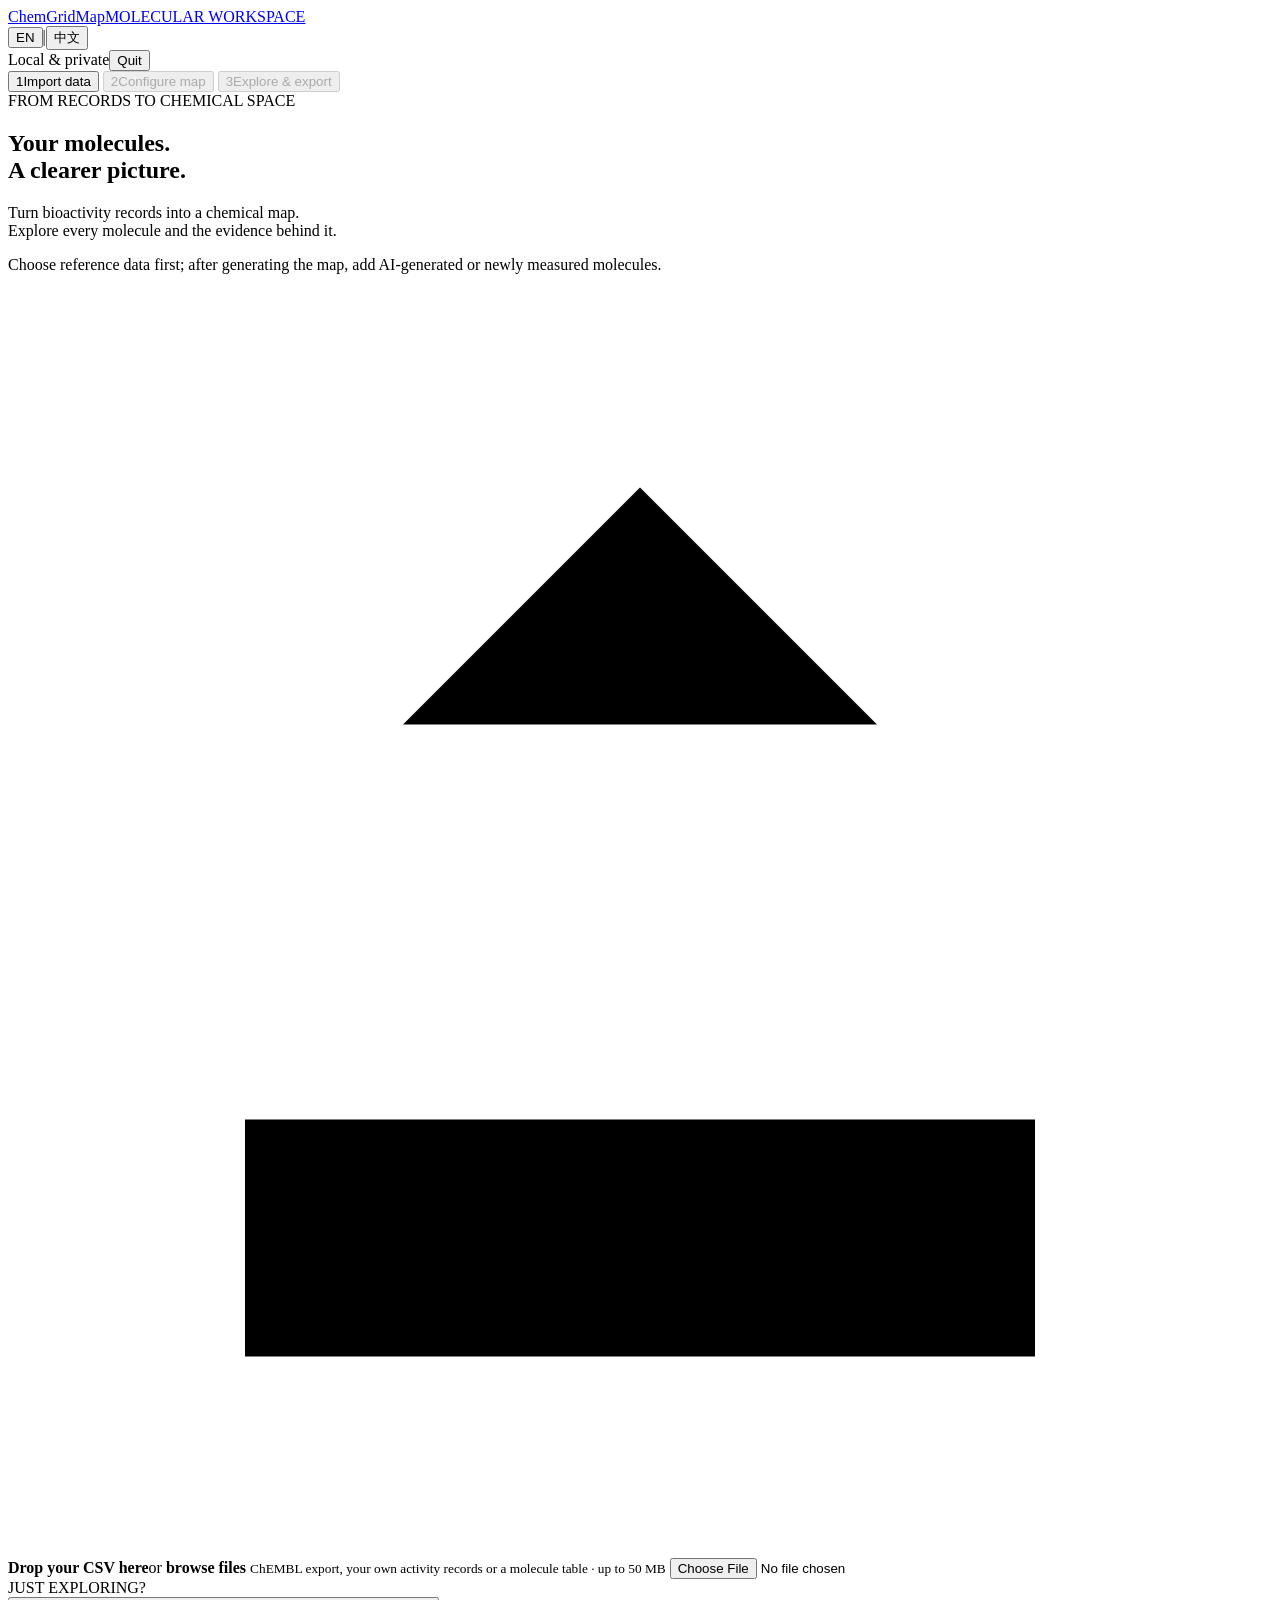
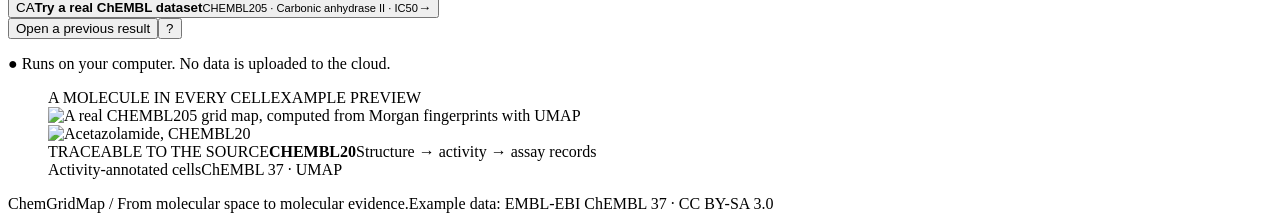
==== commit cc12cacb: "Compute group cores in parallel and reopen saved results without rebuilding In the browser app, core" ====
--- a/src/chemgridmap/web/index.html
+++ b/src/chemgridmap/web/index.html
@@ -34,6 +34,16 @@
         </label>
         <div class="or-line"><span data-i18n-text="s.020">JUST EXPLORING?</span></div>
         <button id="demo" class="example-button"><span class="example-icon" aria-hidden="true">CA</span><span><strong data-i18n-text="s.021">Try a real ChEMBL dataset</strong><small data-i18n-text="s.022">CHEMBL205 · Carbonic anhydrase II · IC50</small></span><span class="arrow" aria-hidden="true">→</span></button>
+        <section id="previous-results" class="previous-results" aria-label="Previous results" data-i18n-aria-label="u9c.previousTitle">
+          <div class="previous-actions"><button id="open-previous-results" type="button" class="secondary" data-i18n-text="u9c.previousTitle">Open a previous result</button><button id="open-previous-results-help" type="button" class="parameter-help" data-help="h.open-previous-results" data-help-control="open-previous-results" aria-describedby="parameter-tooltip">?</button></div>
+          <div id="previous-results-panel" hidden>
+            <label for="previous-run-select"><span data-i18n="u9c.previousList">Latest 20 results</span><button id="previous-run-select-help" type="button" class="parameter-help" data-help="h.previous-run-select" data-help-control="previous-run-select" aria-describedby="parameter-tooltip">?</button></label>
+            <select id="previous-run-select" size="6" aria-label="Previous results" data-i18n-aria-label="u9c.previousList"></select>
+            <p id="previous-results-status" class="micro" role="status"></p>
+            <p id="previous-results-unavailable" class="micro" hidden></p>
+            <div class="previous-actions"><button id="open-selected-run" type="button" class="primary" disabled data-i18n-text="u9c.openRun">Open</button><button id="open-selected-run-help" type="button" class="parameter-help" data-help="h.open-selected-run" data-help-control="open-selected-run" aria-describedby="parameter-tooltip">?</button></div>
+          </div>
+        </section>
         <p class="privacy" data-i18n-text="s.023"><span aria-hidden="true">●</span> Runs on your computer. No data is uploaded to the cloud.</p>
       </div>
       <figure class="example-art">
@@ -80,7 +90,7 @@
           <details id="advanced" class="advanced"><summary data-i18n-text="s.079">Advanced settings <span data-i18n-text="s.080">Activity thresholds, molecular identity &amp; export</span></summary>
             <div class="form-row"><label for="grouping" data-i18n-text="s.081">Structure grouping<button type="button" class="parameter-help" data-help="h.grouping" data-help-control="grouping" aria-label="Help: Structure grouping" aria-describedby="parameter-tooltip">?</button><select id="grouping"><option value="butina">Morgan / Butina</option><option value="external" data-i18n-text="s.082">Supplied groups (molecule table)</option><option value="none" data-i18n-text="s.083">No grouping</option></select></label><label for="group-similarity" data-butina-setting data-i18n-text="s.084">Center similarity threshold<button type="button" class="parameter-help" data-help="h.group-similarity" data-help-control="group-similarity" aria-label="Help: Center similarity threshold" aria-describedby="parameter-tooltip">?</button><input id="group-similarity" type="number" min="0.01" max="1" step="0.01" value="0.6"></label></div>
             <div class="form-row" data-external-setting><label for="cluster-col" data-i18n-text="s.085">External group column<button type="button" class="parameter-help" data-help="h.cluster-col" data-help-control="cluster-col" aria-label="Help: External group column" aria-describedby="parameter-tooltip">?</button><input id="cluster-col" placeholder="cluster_id"></label><label for="cluster-source" data-i18n-text="s.086">External group source<button type="button" class="parameter-help" data-help="h.cluster-source" data-help-control="cluster-source" aria-label="Help: External group source" aria-describedby="parameter-tooltip">?</button><input id="cluster-source" placeholder="Method, parameters or provenance" data-i18n-placeholder="s.087"></label></div>
-            <div class="form-row" data-core-setting><label for="core-rule" data-i18n-text="s.088">Group core<button type="button" class="parameter-help" data-help="h.core-rule" data-help-control="core-rule" aria-label="Help: Group core" aria-describedby="parameter-tooltip">?</button><select id="core-rule"><option value="coverage" data-i18n-text="s.089">Largest core covering the target share</option><option value="most_frequent" data-i18n-text="s.090">Most frequent scaffold (0.4 rule)</option><option value="fmcs" data-i18n-text="s.091">FMCS within the coverage target</option></select></label><label for="core-coverage-target" data-i18n-text="s.092">Core coverage target<button type="button" class="parameter-help" data-help="h.core-coverage-target" data-help-control="core-coverage-target" aria-label="Help: Core coverage target" aria-describedby="parameter-tooltip">?</button><input id="core-coverage-target" type="number" min="0.5" max="1" step="0.05" value="0.8"></label></div>
+            <div class="form-row" data-core-setting><label for="core-rule" data-i18n-text="s.088">Group core<button type="button" class="parameter-help" data-help="h.core-rule" data-help-control="core-rule" aria-label="Help: Group core" aria-describedby="parameter-tooltip">?</button><select id="core-rule"><option value="coverage" data-i18n-text="s.089">Largest core covering the target share</option><option value="coverage_brics" data-i18n-text="u9.coverageBrics">Largest core covering the target share, including BRICS fragments</option><option value="most_frequent" data-i18n-text="s.090">Most frequent scaffold (0.4 rule)</option><option value="fmcs" data-i18n-text="s.091">FMCS within the coverage target</option></select></label><label for="core-coverage-target" data-i18n-text="s.092">Core coverage target<button type="button" class="parameter-help" data-help="h.core-coverage-target" data-help-control="core-coverage-target" aria-label="Help: Core coverage target" aria-describedby="parameter-tooltip">?</button><input id="core-coverage-target" type="number" min="0.5" max="1" step="0.05" value="0.8"></label></div>
             <label for="fmcs-timeout" data-fmcs-setting hidden data-i18n-text="s.093">FMCS timeout (seconds)<button type="button" class="parameter-help" data-help="h.fmcs-timeout" data-help-control="fmcs-timeout" aria-label="Help: FMCS timeout (seconds)" aria-describedby="parameter-tooltip">?</button><input id="fmcs-timeout" type="number" min="1" step="1" value="1"><span class="micro" data-i18n-text="s.094">A timeout produces a partial core and can vary with machine speed and load.</span></label>
             <div class="form-row"><label for="grid-refinement" data-i18n-text="s.095">Grid layout<button type="button" class="parameter-help" data-help="h.grid-refinement" data-help-control="grid-refinement" aria-label="Help: Grid layout" aria-describedby="parameter-tooltip">?</button><select id="grid-refinement"><option value="neighbors" data-i18n-text="s.096">Neighbor-refined</option><option value="none" data-i18n-text="s.097">Minimum displacement (0.4 rule)</option></select></label><label for="activity-confidence" class="checkbox" data-i18n-text="s.098"><input type="checkbox" id="activity-confidence" checked> Estimate activity class support from source documents<button type="button" class="parameter-help" data-help="h.activity-confidence" data-help-control="activity-confidence" aria-label="Help: Estimate activity class support from source documents" aria-describedby="parameter-tooltip">?</button></label></div>
             <label for="merge-identical-documents" class="checkbox" data-i18n-text="s.099"><input type="checkbox" id="merge-identical-documents" checked> Merge identical activity values across source documents into one evidence unit<button type="button" class="parameter-help" data-help="h.merge-identical-documents" data-help-control="merge-identical-documents" aria-label="Help: Merge identical activity values across source documents into one evidence unit" aria-describedby="parameter-tooltip">?</button></label>
@@ -113,14 +123,17 @@
         <label for="color-mode" data-i18n-text="s.144">Color by<button type="button" class="parameter-help" data-help="h.color-mode" data-help-control="color-mode" aria-label="Help: Color by" aria-describedby="parameter-tooltip">?</button><select id="color-mode"><option value="activity" data-i18n-text="s.145">Observed activity</option><option value="support" data-i18n-text="s.146">Activity class support</option><option value="reliability" data-i18n-text="s.147">Neighbor reliability</option><option value="structure" data-i18n-text="s.148">Structure group</option><option value="neighbor_evidence" disabled data-i18n-text="u8.neighborEvidence">Neighbor evidence</option></select></label>
         <label for="measurement-filter" id="measurement-filter-control" hidden data-i18n-text="s.149">Show<button type="button" class="parameter-help" data-help="h.measurement-filter" data-help-control="measurement-filter" aria-label="Help: Show" aria-describedby="parameter-tooltip">?</button><select id="measurement-filter"><option value="all" data-i18n-text="s.150">All molecules</option><option value="reference" data-i18n-text="s.151">Reference molecules only</option><option value="new" data-i18n-text="s.152">New molecules only</option></select></label>
         <label for="group-select" data-group-only data-i18n-text="s.148">Structure group<button type="button" class="parameter-help" data-help="h.group-select" data-help-control="group-select" aria-label="Help: Structure group" aria-describedby="parameter-tooltip">?</button><select id="group-select"><option value="" selected data-i18n-text="s.153">None</option></select></label>
+        <label for="map-core-rule" data-group-only data-i18n-text="u9.coreRule">Core rule<button id="map-core-rule-help" type="button" class="parameter-help" data-help="h.map-core-rule" data-help-control="map-core-rule" aria-describedby="parameter-tooltip">?</button><select id="map-core-rule"></select></label>
         <button id="compare-group" class="secondary" data-group-only disabled data-i18n-text="s.154">Compare structures</button>
         <label for="show-neighbor-links" class="checkbox" data-i18n-text="s.155"><input id="show-neighbor-links" type="checkbox" checked> Mark neighbor agreement<button type="button" class="parameter-help" data-help="h.show-neighbor-links" data-help-control="show-neighbor-links" aria-label="Help: Mark neighbor agreement" aria-describedby="parameter-tooltip">?</button></label>
-        <div id="group-core-card" class="group-core-card" hidden aria-live="polite"><div id="group-core-svg" class="group-core-image"></div><div><strong id="group-core-title"></strong><p id="group-core-coverage"></p><p id="group-core-rule" class="micro"></p></div></div>
+        <p id="core-rule-status" class="micro" data-group-only role="status" hidden></p>
+        <div id="group-core-card" class="group-core-card" hidden aria-live="polite"><div id="group-core-svg" class="group-core-image"></div><div><strong id="group-core-title"></strong><p id="group-core-coverage"></p><p id="group-core-rule" class="micro"></p></div><details id="group-core-comparison"><summary id="group-core-comparison-toggle" data-i18n-text="u9.compareCores">Compare core rules<button id="group-core-comparison-help" type="button" class="parameter-help" data-help="h.group-core-comparison" data-help-control="group-core-comparison" aria-describedby="parameter-tooltip">?</button></summary><p id="core-comparison-status" class="micro" role="status"></p><div id="core-comparison-table" class="table-scroll"></div><button id="download-core-comparison" class="secondary" hidden data-i18n-text="u9.downloadComparison">Download comparison table</button></details></div>
         <span id="group-method" class="micro" data-group-only></span>
       </section>
       <div class="map-and-inspector" id="map-layout">
         <section class="map-card">
           <div class="map-toolbar"><div class="tabs" role="tablist" aria-label="Map view" data-i18n-aria-label="s.156"><button id="grid-tab" class="active" role="tab" aria-selected="true" data-i18n-text="s.157">Grid map</button><button id="projection-tab" role="tab" aria-selected="false" data-i18n-text="s.071">2D projection</button></div><form id="find-molecule" class="find"><input id="molecule-id" placeholder="Find a molecule ID" aria-label="Molecule ID" data-i18n-placeholder="s.158" data-i18n-aria-label="s.159"><button aria-label="Find molecule" data-i18n-text="s.161" data-i18n-aria-label="s.160">Find</button></form><div class="zoom-tools"><button id="zoom-out" aria-label="Zoom out" data-i18n-aria-label="s.162">−</button><button id="fit" data-i18n-text="s.163">Fit</button><button id="zoom-in" aria-label="Zoom in" data-i18n-aria-label="s.164">+</button></div></div>
+          <div id="source-highlight-status" class="source-highlight-status" role="status" hidden><span id="source-highlight-label"></span><button id="clear-source-highlight" class="quiet" data-i18n-text="u9.clearHighlight">Clear highlight</button></div>
           <div id="map-viewport" tabindex="0" aria-label="Chemical map. Click a molecule to inspect. Drag to pan, scroll to zoom, or use plus, minus and zero keys." data-i18n-aria-label="s.165">
             <div id="empty-map"><div class="loading-mark" aria-hidden="true"><i></i><i></i><i></i><i></i></div><h2 data-i18n-text="s.166">Building your chemical landscape</h2><p id="build-progress">Preparing input records...</p><small data-i18n-text="s.168">Keep this window open. Results will appear here automatically.</small></div>
             <div id="map-stage"></div>
@@ -136,8 +149,8 @@
             <p id="query-match-note" class="note" hidden></p>
             <div class="selected-title"><h2 id="selected-id"></h2><span id="measurement-badge" class="measurement-badge" hidden data-i18n-text="s.180">Not measured</span></div>
             <div id="cell-location" class="micro"></div><div id="molecule-svg"></div>
-            <div id="query-selection" hidden><p id="new-placement" class="note"></p><p id="new-map-markers" class="micro" hidden data-i18n-text="u8.mapMarkers">Purple dotted outlines mark the five most similar reference molecules in the neighbor table, including ties. The dark green dashed line connects to the most similar reference molecule.</p><p id="new-support-note" class="micro" hidden></p><div id="query-summary"></div><div id="new-records" class="table-scroll" hidden></div><section id="query-neighbors"><h3 data-i18n-text="s.181">Most similar measured molecules (Morgan Tanimoto)</h3><div id="query-neighbor-table" class="table-scroll"></div><p class="micro" data-i18n-text="s.182">Measured neighbours in fingerprint space, not a prediction for this molecule. Grid adjacency is not evidence.</p></section></div>
-            <div id="measured-selection"><div id="evidence-summary"></div><section id="sources" hidden aria-labelledby="sources-title"><h3 id="sources-title" data-i18n-text="u5.sources">Sources</h3><ul id="source-list" class="source-list" tabindex="0" aria-labelledby="sources-title"></ul></section><section id="possible-sources" hidden aria-labelledby="possible-sources-title"><h3 id="possible-sources-title" data-i18n-text="u7.possibleSources">Possible sources (same structure in the ChEMBL file)</h3><p id="possible-sources-note" class="micro"></p><ul id="possible-source-list" class="source-list" tabindex="0" aria-labelledby="possible-sources-title"></ul><p id="possible-sources-empty" class="micro" hidden></p></section><details><summary data-i18n-text="s.183">Local grid window</summary><div id="neighborhood-svg"></div><p class="micro" data-i18n-text="s.184">Occupied cells in a 3 × 3 grid window, not necessarily high-dimensional nearest neighbors.</p></details><details data-i18n-child="neighbor-title:s.185"><summary id="neighbor-title">Representation vs grid neighbors</summary><p id="neighbor-summary" class="micro"></p><p class="micro" data-i18n-text="s.186">All distance ties are included. Layout adjacency alone is not evidence of chemical or biological similarity.</p><div id="neighbor-table" class="table-scroll"></div></details><button id="view-records" class="secondary full" data-i18n-text="s.187">View source records</button><button id="download-evidence" class="quiet full" data-i18n-text="s.188">Download source records CSV</button><button id="download-audit" class="secondary full" data-i18n-text="s.189">Download checked evidence ZIP</button></div>
+            <div id="query-selection" hidden><p id="new-placement" class="note"></p><p id="new-map-markers" class="micro" hidden data-i18n-text="u8.mapMarkers">Purple dotted outlines mark the five most similar reference molecules in the neighbor table, including ties. The dark green dashed line connects to the most similar reference molecule.</p><p id="new-support-note" class="micro" hidden></p><div id="query-summary"></div><section id="measured-result"><h3 data-i18n-text="u9b.measured">Measured result<button type="button" class="parameter-help" data-help="h.measured-result" data-help-control="measured-result" aria-describedby="parameter-tooltip">?</button></h3><div id="measured-result-summary"></div><p id="measured-result-location" class="micro"></p><button id="record-result" type="button" class="secondary full" data-i18n-text="u9b.record">Record measured result</button><div id="measured-result-actions" hidden><button id="edit-result" type="button" class="quiet" data-i18n-text="u9b.edit">Edit</button><button id="clear-result" type="button" class="quiet" data-i18n-text="u9b.remove">Remove</button></div><form id="measured-result-form" hidden><label for="result-mode" data-i18n-text="u9b.mode">Result format<button type="button" class="parameter-help" data-help="h.result-mode" data-help-control="result-mode" aria-describedby="parameter-tooltip">?</button><select id="result-mode"><option value="value" data-i18n-text="u9b.numeric">Exact value and unit</option><option value="class" data-i18n-text="u9b.classOnly">Class only</option></select></label><div id="result-numeric" class="form-row"><label for="result-value" data-i18n-text="u9b.value">Measured value<button type="button" class="parameter-help" data-help="h.result-value" data-help-control="result-value" aria-describedby="parameter-tooltip">?</button><input id="result-value" type="text" inputmode="decimal" autocomplete="off"></label><label for="result-unit" data-i18n-text="u9b.unit">Unit<button type="button" class="parameter-help" data-help="h.result-unit" data-help-control="result-unit" aria-describedby="parameter-tooltip">?</button><select id="result-unit"><option value="p">pActivity</option><option>M</option><option>mM</option><option value="uM">µM</option><option>nM</option><option>pM</option></select></label></div><div id="result-qualitative"><label for="result-class" data-i18n-text="u9b.class">Measured class<button type="button" class="parameter-help" data-help="h.result-class" data-help-control="result-class" aria-describedby="parameter-tooltip">?</button><select id="result-class"><option value="active" data-i18n-text="d.active">active</option><option value="medium" data-i18n-text="d.medium">medium</option><option value="inactive" data-i18n-text="d.inactive">inactive</option></select></label></div><div id="result-batch-field"><label for="result-batch" data-i18n-text="u9b.batch">Batch or literature (optional)<button type="button" class="parameter-help" data-help="h.result-batch" data-help-control="result-batch" aria-describedby="parameter-tooltip">?</button><input id="result-batch"></label></div><label for="result-note" data-i18n-text="u9b.note">Note (optional)<button type="button" class="parameter-help" data-help="h.result-note" data-help-control="result-note" aria-describedby="parameter-tooltip">?</button><textarea id="result-note" rows="2"></textarea></label><p id="result-feedback" class="micro" role="status"></p><button id="save-result" class="primary" data-i18n-text="u9b.save">Save</button><button id="cancel-result" type="button" class="quiet" data-i18n-text="u9b.cancel">Cancel</button></form></section><section id="new-batch-sources" hidden><h3 data-i18n-text="u9.newBatches">New-molecule batches</h3><ul id="new-batch-source-list" class="source-list"></ul></section><div id="new-records" class="table-scroll" hidden></div><section id="query-neighbors"><h3 data-i18n-text="s.181">Most similar measured molecules (Morgan Tanimoto)</h3><div id="query-neighbor-table" class="table-scroll"></div><p class="micro" data-i18n-text="s.182">Measured neighbours in fingerprint space, not a prediction for this molecule. Grid adjacency is not evidence.</p></section></div>
+            <div id="measured-selection"><div id="evidence-summary"></div><section id="sources" hidden aria-labelledby="sources-title"><h3 id="sources-title" data-i18n-text="u5.sources">Sources</h3><button id="highlight-source-union" class="secondary full" hidden></button><ul id="source-list" class="source-list" tabindex="0" aria-labelledby="sources-title"></ul></section><section id="possible-sources" hidden aria-labelledby="possible-sources-title"><h3 id="possible-sources-title" data-i18n-text="u7.possibleSources">Possible sources (same structure in the ChEMBL file)</h3><p id="possible-sources-note" class="micro"></p><ul id="possible-source-list" class="source-list" tabindex="0" aria-labelledby="possible-sources-title"></ul><p id="possible-sources-empty" class="micro" hidden></p></section><details><summary data-i18n-text="s.183">Local grid window</summary><div id="neighborhood-svg"></div><p class="micro" data-i18n-text="s.184">Occupied cells in a 3 × 3 grid window, not necessarily high-dimensional nearest neighbors.</p></details><details data-i18n-child="neighbor-title:s.185"><summary id="neighbor-title">Representation vs grid neighbors</summary><p id="neighbor-summary" class="micro"></p><p class="micro" data-i18n-text="s.186">All distance ties are included. Layout adjacency alone is not evidence of chemical or biological similarity.</p><div id="neighbor-table" class="table-scroll"></div></details><button id="view-records" class="secondary full" data-i18n-text="s.187">View source records</button><button id="download-evidence" class="quiet full" data-i18n-text="s.188">Download source records CSV</button><button id="download-audit" class="secondary full" data-i18n-text="s.189">Download checked evidence ZIP</button></div>
           </div>
         </aside>
       </div>
@@ -147,8 +160,8 @@
     <div class="core-summary"><figure><div id="core-svg"></div><figcaption data-i18n-text="s.192">Selected core</figcaption></figure><figure><div id="representative-svg"></div><figcaption data-i18n-text="s.193">Representative molecule</figcaption></figure><div><p id="core-coverage"></p><p id="comparison-rule" class="micro"></p><p class="micro" data-i18n-text="s.194">Orange highlights atoms and bonds outside the matched core. Activity is shown only in the top strip. This is not a causal structure-activity claim.</p><button id="download-comparison" class="secondary" data-i18n-text="s.195">Download comparison and atom matches</button></div></div>
     <p class="micro" data-i18n-text="s.196">On a narrow screen, scroll the comparison horizontally to keep structures readable.</p><div id="comparison-svg"></div><details><summary data-i18n-text="s.197">All group members and scaffold coverage</summary><div id="group-members" class="table-scroll"></div><p class="micro" data-i18n-text="s.198">Select a row to locate the molecule on the unchanged map. Complete metadata and atom mappings are included in the ZIP.</p></details>
   </dialog>
-  <dialog id="new-molecules-dialog"><form id="new-molecules-form"><div class="dialog-heading"><h2 data-i18n-text="u8.add">Add new molecules</h2><button type="button" class="icon-button" data-close-dialog data-i18n-aria-label="u8.close">×</button></div><p class="micro" data-i18n-text="u8.limit">A few dozen to a few hundred molecules are recommended; at most 1,000 after checking. A new file replaces the current set.</p><div class="query-input"><label for="query-csv" data-i18n-text="s.063">CSV or TSV file<button type="button" class="parameter-help" data-help="h.query-csv" data-help-control="query-csv" aria-describedby="parameter-tooltip">?</button><input type="file" id="query-csv" accept=".csv,.tsv,text/csv,text/tab-separated-values" data-i18n-aria-label="s.063"><span class="localized-file-picker" aria-hidden="true" data-i18n-text="u.chooseFile">Choose file</span></label><div id="query-input-info" hidden><p class="query-file"><strong id="query-input-name"></strong><span id="query-input-rows" class="micro"></span></p><div class="form-row"><label for="query-smiles-col" data-i18n-text="s.052">SMILES column<button type="button" class="parameter-help" data-help="h.query-smiles-col" data-help-control="query-smiles-col" aria-describedby="parameter-tooltip">?</button><select id="query-smiles-col" required></select></label><label for="query-id-col" data-i18n-text="s.065">ID column (optional)<button type="button" class="parameter-help" data-help="h.query-id-col" data-help-control="query-id-col" aria-describedby="parameter-tooltip">?</button><select id="query-id-col"></select></label><label for="new-activity-col" data-i18n-text="u8.activityColumn">Activity column (optional)<button type="button" class="parameter-help" data-help="h.new-activity-col" data-help-control="new-activity-col" aria-describedby="parameter-tooltip">?</button><select id="new-activity-col"></select></label><label for="new-unit" data-i18n-text="s.054">Unit<button type="button" class="parameter-help" data-help="h.new-unit" data-help-control="new-unit" aria-describedby="parameter-tooltip">?</button><select id="new-unit"><option value="p">pActivity (−log10 M)</option><option>M</option><option>mM</option><option value="uM">µM</option><option>nM</option><option>pM</option></select></label><label for="new-unit-col" data-i18n-text="s.055">Unit column (optional)<button type="button" class="parameter-help" data-help="h.new-unit-col" data-help-control="new-unit-col" aria-describedby="parameter-tooltip">?</button><select id="new-unit-col"></select></label><label for="new-relation-col" data-i18n-text="s.058">Relation column (optional)<button type="button" class="parameter-help" data-help="h.new-relation-col" data-help-control="new-relation-col" aria-describedby="parameter-tooltip">?</button><select id="new-relation-col"></select></label><label for="new-document-col" data-i18n-text="s.056">Evidence unit column (document, batch or run)<button type="button" class="parameter-help" data-help="h.new-document-col" data-help-control="new-document-col" aria-describedby="parameter-tooltip">?</button><select id="new-document-col"></select></label><label for="new-label-col" data-i18n-text="u8.labelColumn">Label column (optional)<button type="button" class="parameter-help" data-help="h.new-label-col" data-help-control="new-label-col" aria-describedby="parameter-tooltip">?</button><select id="new-label-col"></select></label></div></div></div><p id="new-molecules-feedback" class="micro" role="status"></p><button id="insert-new-molecules" class="primary full" disabled data-i18n-text="u8.insert">Insert into reference map</button></form></dialog>
-  <dialog id="new-list-dialog" class="wide-dialog"><div class="dialog-heading"><h2 data-i18n-text="u8.list">New molecule list</h2><button type="button" class="icon-button" data-close-dialog data-i18n-aria-label="u8.close">×</button></div><div id="new-list-counts" class="new-list-counts"></div><div class="form-row"><label for="new-class-filter" data-i18n-text="u8.categoryFilter">Neighbor evidence category<button type="button" class="parameter-help" data-help="h.new-class-filter" data-help-control="new-class-filter" aria-describedby="parameter-tooltip">?</button><select id="new-class-filter"></select></label><label for="new-label-filter" data-i18n-text="u8.labelFilter">Label<button type="button" class="parameter-help" data-help="h.new-label-filter" data-help-control="new-label-filter" aria-describedby="parameter-tooltip">?</button><select id="new-label-filter"></select></label></div><p id="new-list-note" class="micro" role="status"></p><div id="new-list-table" class="table-scroll"></div><button id="download-new-list" type="button" class="secondary full" data-i18n-text="u8.downloadRows">Download displayed rows (CSV)</button></dialog>
+  <dialog id="new-molecules-dialog"><div class="dialog-heading"><h2 data-i18n-text="u8.add">Add new molecules</h2><button type="button" class="icon-button" data-close-dialog data-i18n-aria-label="u8.close">×</button></div><p id="new-molecules-reference" class="micro"></p><p class="micro" data-i18n-text="u8.limit">A few dozen to a few hundred molecules are recommended; at most 1,000 after checking. A new file replaces the current set.</p><div class="tabs" role="tablist" data-i18n-aria-label="u9b.entryMethod" aria-label="How to add molecules"><button id="new-upload-tab" type="button" role="tab" aria-selected="true" aria-controls="new-upload-panel" class="active" data-i18n-text="u9b.uploadTab">Upload a file</button><button id="new-one-tab" type="button" role="tab" aria-selected="false" aria-controls="new-one-panel" data-i18n-text="u9b.oneTab">One molecule</button></div><section id="new-upload-panel" role="tabpanel" aria-labelledby="new-upload-tab"><form id="new-molecules-form"><div class="query-input"><label for="query-csv" data-i18n-text="s.063">CSV or TSV file<button type="button" class="parameter-help" data-help="h.query-csv" data-help-control="query-csv" aria-describedby="parameter-tooltip">?</button><input type="file" id="query-csv" accept=".csv,.tsv,text/csv,text/tab-separated-values" data-i18n-aria-label="s.063"><span class="localized-file-picker" aria-hidden="true" data-i18n-text="u.chooseFile">Choose file</span></label><div id="query-input-info" hidden><p class="query-file"><strong id="query-input-name"></strong><span id="query-input-rows" class="micro"></span></p><div class="form-row"><label for="query-smiles-col" data-i18n-text="s.052">SMILES column<button type="button" class="parameter-help" data-help="h.query-smiles-col" data-help-control="query-smiles-col" aria-describedby="parameter-tooltip">?</button><select id="query-smiles-col" required></select></label><label for="query-id-col" data-i18n-text="s.065">ID column (optional)<button type="button" class="parameter-help" data-help="h.query-id-col" data-help-control="query-id-col" aria-describedby="parameter-tooltip">?</button><select id="query-id-col"></select></label><label for="new-activity-col" data-i18n-text="u8.activityColumn">Activity column (optional)<button type="button" class="parameter-help" data-help="h.new-activity-col" data-help-control="new-activity-col" aria-describedby="parameter-tooltip">?</button><select id="new-activity-col"></select></label><label for="new-unit" data-i18n-text="s.054">Unit<button type="button" class="parameter-help" data-help="h.new-unit" data-help-control="new-unit" aria-describedby="parameter-tooltip">?</button><select id="new-unit"><option value="p">pActivity (−log10 M)</option><option>M</option><option>mM</option><option value="uM">µM</option><option>nM</option><option>pM</option></select></label><label for="new-unit-col" data-i18n-text="s.055">Unit column (optional)<button type="button" class="parameter-help" data-help="h.new-unit-col" data-help-control="new-unit-col" aria-describedby="parameter-tooltip">?</button><select id="new-unit-col"></select></label><label for="new-relation-col" data-i18n-text="s.058">Relation column (optional)<button type="button" class="parameter-help" data-help="h.new-relation-col" data-help-control="new-relation-col" aria-describedby="parameter-tooltip">?</button><select id="new-relation-col"></select></label><label for="new-document-col" data-i18n-text="s.056">Evidence unit column (document, batch or run)<button type="button" class="parameter-help" data-help="h.new-document-col" data-help-control="new-document-col" aria-describedby="parameter-tooltip">?</button><select id="new-document-col"></select></label><label for="new-label-col" data-i18n-text="u8.labelColumn">Label column (optional)<button type="button" class="parameter-help" data-help="h.new-label-col" data-help-control="new-label-col" aria-describedby="parameter-tooltip">?</button><select id="new-label-col"></select></label></div></div></div><p id="new-molecules-feedback" class="micro" role="status"></p><button id="insert-new-molecules" class="primary full" disabled data-i18n-text="u8.insert">Insert into reference map</button></form></section><section id="new-one-panel" role="tabpanel" aria-labelledby="new-one-tab" hidden><form id="single-molecule-form"><label for="single-smiles" data-i18n-text="u9b.smiles">SMILES<button type="button" class="parameter-help" data-help="h.single-smiles" data-help-control="single-smiles" aria-describedby="parameter-tooltip">?</button><textarea id="single-smiles" rows="2" required spellcheck="false"></textarea></label><p id="single-preview-status" class="micro" role="status" data-i18n-text="u9b.previewEmpty">Enter a SMILES to check its structure.</p><div id="single-preview-svg"></div><button id="single-preview-view" type="button" class="quiet" hidden data-i18n-text="u9b.viewMap">View on map</button><div class="form-row"><label for="single-id" data-i18n-text="u9b.id">ID (optional)<button type="button" class="parameter-help" data-help="h.single-id" data-help-control="single-id" aria-describedby="parameter-tooltip">?</button><input id="single-id"></label><label for="single-label" data-i18n-text="u9b.label">Label (optional)<button type="button" class="parameter-help" data-help="h.single-label" data-help-control="single-label" aria-describedby="parameter-tooltip">?</button><input id="single-label"></label></div><h3 data-i18n-text="u9b.measured">Measured result</h3><label for="single-mode" data-i18n-text="u9b.mode">Result format<button type="button" class="parameter-help" data-help="h.single-mode" data-help-control="single-mode" aria-describedby="parameter-tooltip">?</button><select id="single-mode"><option value="none" data-i18n-text="u9b.noResult">Not measured</option><option value="value" data-i18n-text="u9b.numeric">Exact value and unit</option><option value="class" data-i18n-text="u9b.classOnly">Class only</option></select></label><div id="single-numeric" class="form-row"><label for="single-value" data-i18n-text="u9b.value">Measured value<button type="button" class="parameter-help" data-help="h.single-value" data-help-control="single-value" aria-describedby="parameter-tooltip">?</button><input id="single-value" type="text" inputmode="decimal" autocomplete="off"></label><label for="single-unit" data-i18n-text="u9b.unit">Unit<button type="button" class="parameter-help" data-help="h.single-unit" data-help-control="single-unit" aria-describedby="parameter-tooltip">?</button><select id="single-unit"><option value="p">pActivity</option><option>M</option><option>mM</option><option value="uM">µM</option><option>nM</option><option>pM</option></select></label></div><div id="single-qualitative"><label for="single-class" data-i18n-text="u9b.class">Measured class<button type="button" class="parameter-help" data-help="h.single-class" data-help-control="single-class" aria-describedby="parameter-tooltip">?</button><select id="single-class"><option value="active" data-i18n-text="d.active">active</option><option value="medium" data-i18n-text="d.medium">medium</option><option value="inactive" data-i18n-text="d.inactive">inactive</option></select></label></div><div id="single-batch-field"><label for="single-batch" data-i18n-text="u9b.batch">Batch or literature (optional)<button type="button" class="parameter-help" data-help="h.single-batch" data-help-control="single-batch" aria-describedby="parameter-tooltip">?</button><input id="single-batch"></label></div><label for="single-note" data-i18n-text="u9b.note">Note (optional)<button type="button" class="parameter-help" data-help="h.single-note" data-help-control="single-note" aria-describedby="parameter-tooltip">?</button><textarea id="single-note" rows="2"></textarea></label><p id="single-feedback" class="micro" role="status"></p><button id="single-add" class="primary full" data-i18n-text="u9b.add">Add to map</button></form></section></dialog>
+  <dialog id="new-list-dialog" class="wide-dialog"><div class="dialog-heading"><h2 data-i18n-text="u8.list">New molecule list</h2><button type="button" class="icon-button" data-close-dialog data-i18n-aria-label="u8.close">×</button></div><p id="new-list-reference" class="micro"></p><div id="new-list-counts" class="new-list-counts"></div><div class="form-row"><label for="new-class-filter" data-i18n-text="u8.categoryFilter">Neighbor evidence category<button type="button" class="parameter-help" data-help="h.new-class-filter" data-help-control="new-class-filter" aria-describedby="parameter-tooltip">?</button><select id="new-class-filter"></select></label><label for="new-label-filter" data-i18n-text="u8.labelFilter">Label<button type="button" class="parameter-help" data-help="h.new-label-filter" data-help-control="new-label-filter" aria-describedby="parameter-tooltip">?</button><select id="new-label-filter"></select></label></div><label for="new-mismatch-filter" class="checkbox" data-i18n-text="u9b.mismatchOnly"><input id="new-mismatch-filter" type="checkbox">Only disagreements with neighbor evidence<button type="button" class="parameter-help" data-help="h.new-mismatch-filter" data-help-control="new-mismatch-filter" aria-describedby="parameter-tooltip">?</button></label><p id="new-list-feedback-counts" class="micro"></p><p id="new-list-note" class="micro" role="status"></p><div id="new-list-table" class="table-scroll"></div><button id="download-new-list" type="button" class="secondary full" data-i18n-text="u8.downloadRows">Download displayed rows (CSV)</button><button id="download-neighbor-feedback" type="button" class="secondary full" data-i18n-text="u9b.downloadFeedback">Download measured results vs neighbor evidence</button></dialog>
   <dialog id="audit-dialog" class="wide-dialog"><div class="dialog-heading"><div><span class="eyebrow" data-i18n-text="s.199">QUALITY &amp; PROVENANCE</span><h2 data-i18n-text="s.140">Data audit</h2></div><button class="icon-button" data-close-dialog aria-label="Close data audit" data-i18n-aria-label="s.200">×</button></div><details id="audit" class="audit" hidden open><summary data-i18n-text="s.201">Curation &amp; interpretation</summary><div id="audit-body"></div></details><details id="metrics" class="preview" hidden><summary data-i18n-text="s.202">Projection &amp; grid diagnostics</summary><p class="micro" data-i18n-text="s.203">Projection-to-grid fidelity is separate from chemical or biological validity. These values describe this run, not predictive performance.</p><div id="metrics-table" class="table-scroll"></div></details><p id="saved-location" class="micro"></p></dialog>
   <dialog id="export-dialog"><div class="dialog-heading"><div><span class="eyebrow" data-i18n-text="s.204">TAKE YOUR RESULTS WITH YOU</span><h2 data-i18n-text="s.205">Export results</h2></div><button class="icon-button" data-close-dialog aria-label="Close export" data-i18n-aria-label="s.206">×</button></div><p class="muted" data-i18n-text="s.207">Vector figures, data tables and a complete record of this run.</p><button id="download-all" class="primary full" hidden data-i18n-text="s.208">Complete results <span>ZIP ↓</span></button><div id="figure-downloads" class="figure-downloads"></div><details><summary data-i18n-text="s.209">Individual data &amp; audit files</summary><div id="downloads" class="downloads"></div></details><p class="micro" data-i18n-text="s.210">Figure exports use the full map, not the current zoom level.</p></dialog>
   <dialog id="records-dialog" class="wide-dialog"><div class="dialog-heading"><div><span class="eyebrow" data-i18n-text="s.211">BACK TO THE EXPERIMENT</span><h2 data-i18n-text="s.212">Source activity records</h2></div><button class="icon-button" data-close-dialog aria-label="Close source records" data-i18n-aria-label="s.213">×</button></div><section id="record-section" hidden><p id="record-count" class="muted"></p><div id="record-table" class="table-scroll"></div></section></dialog>
